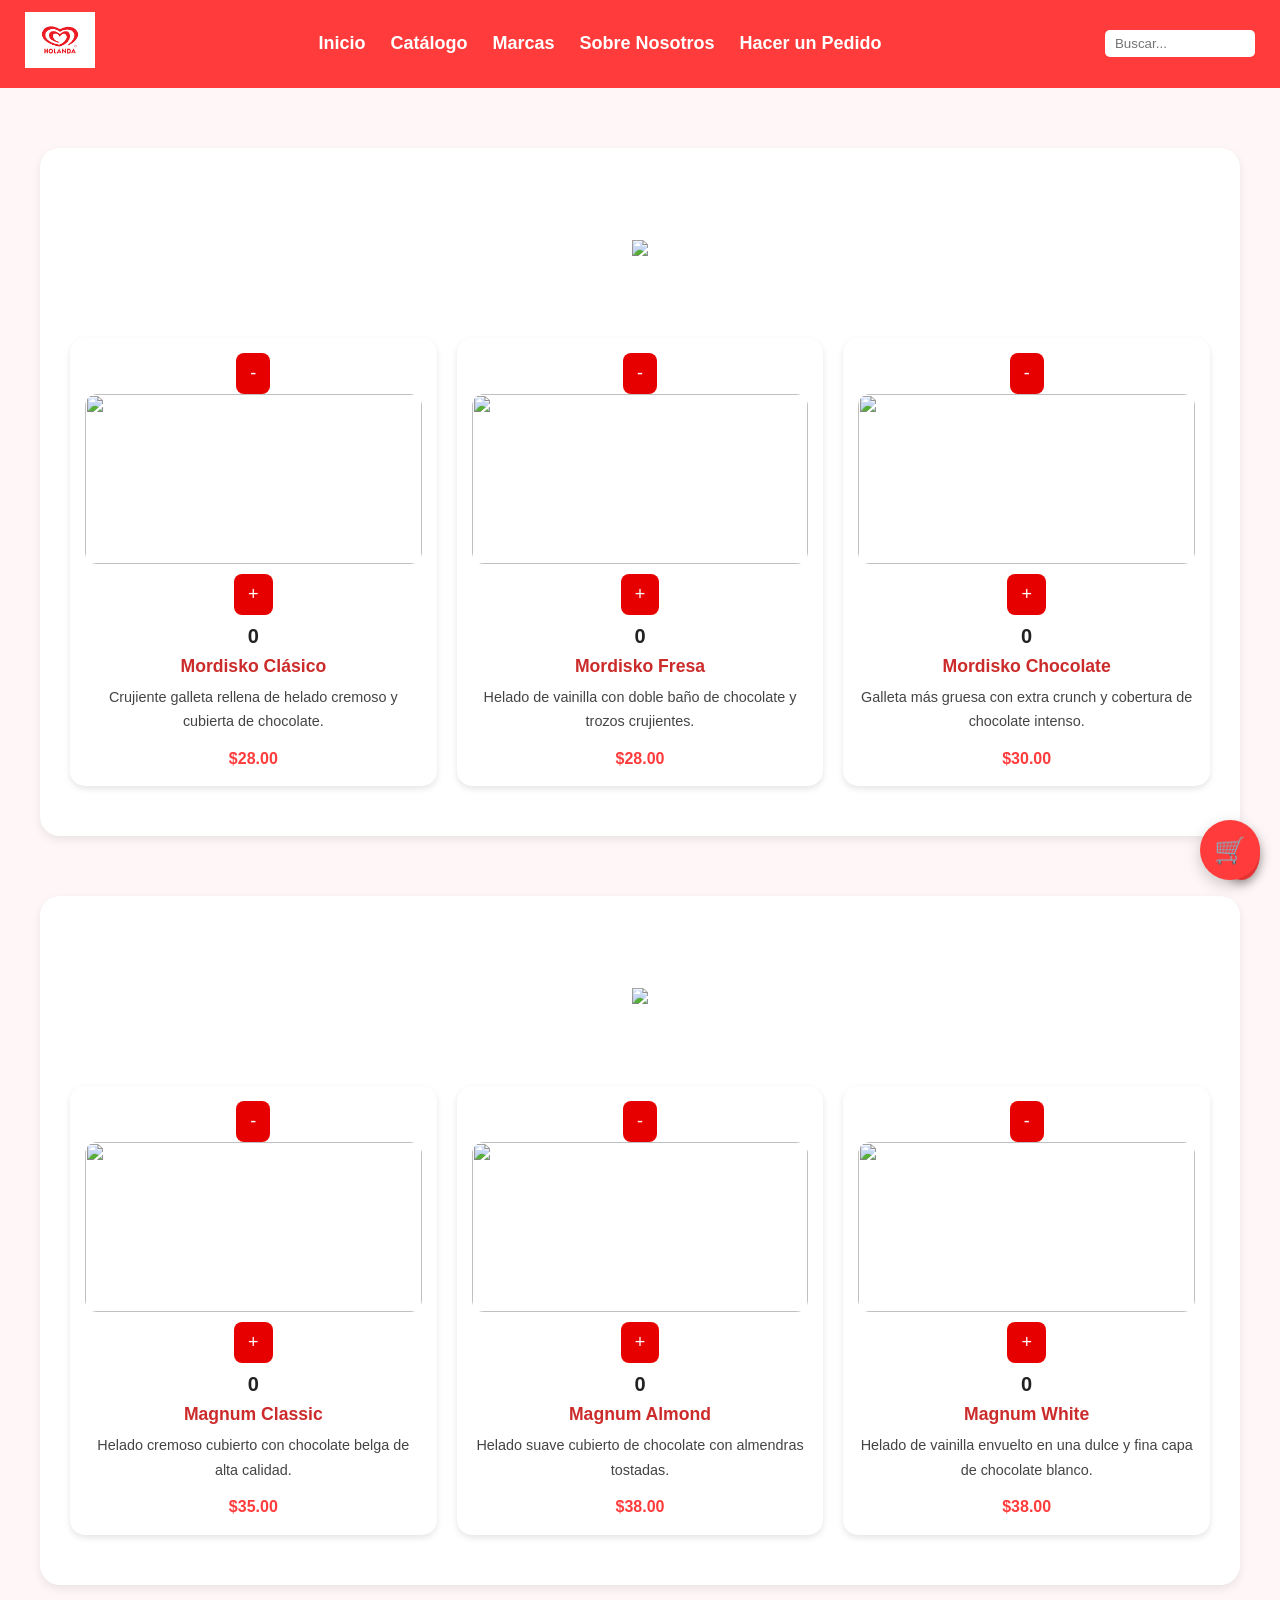
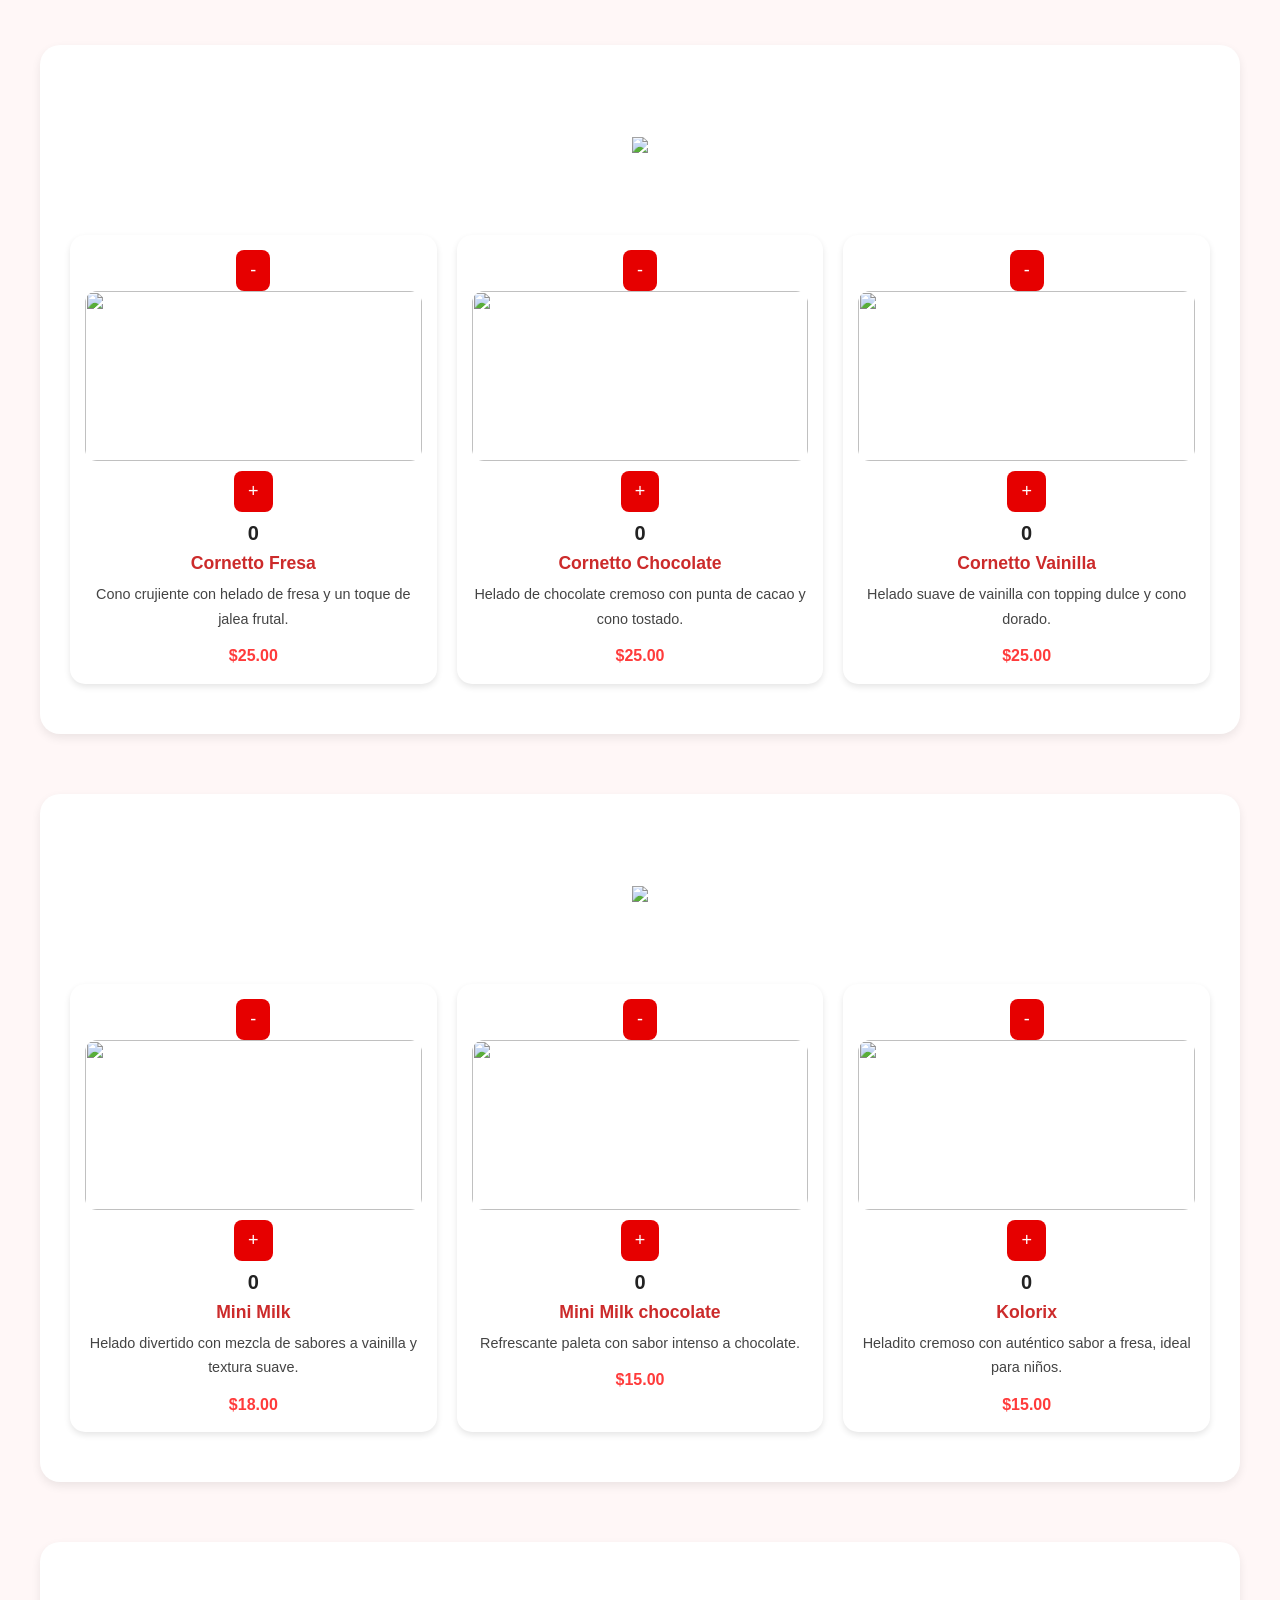
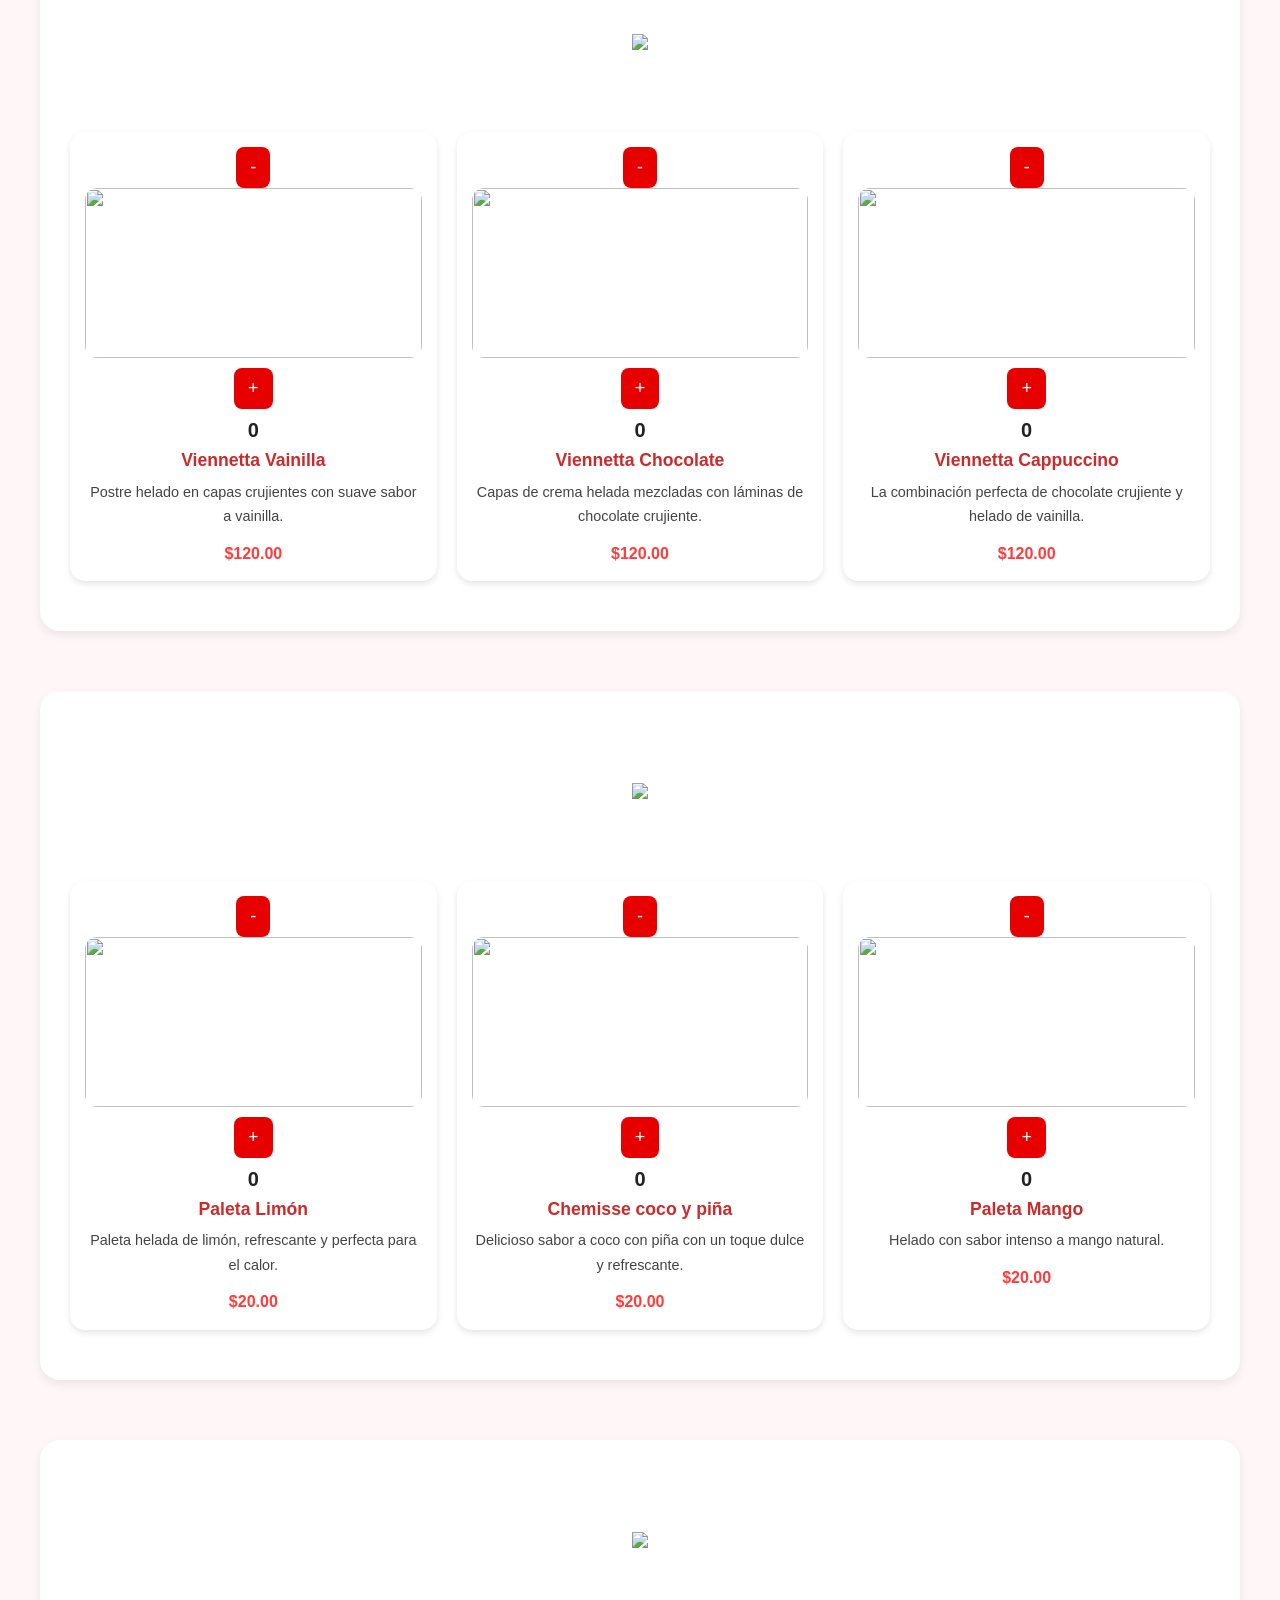
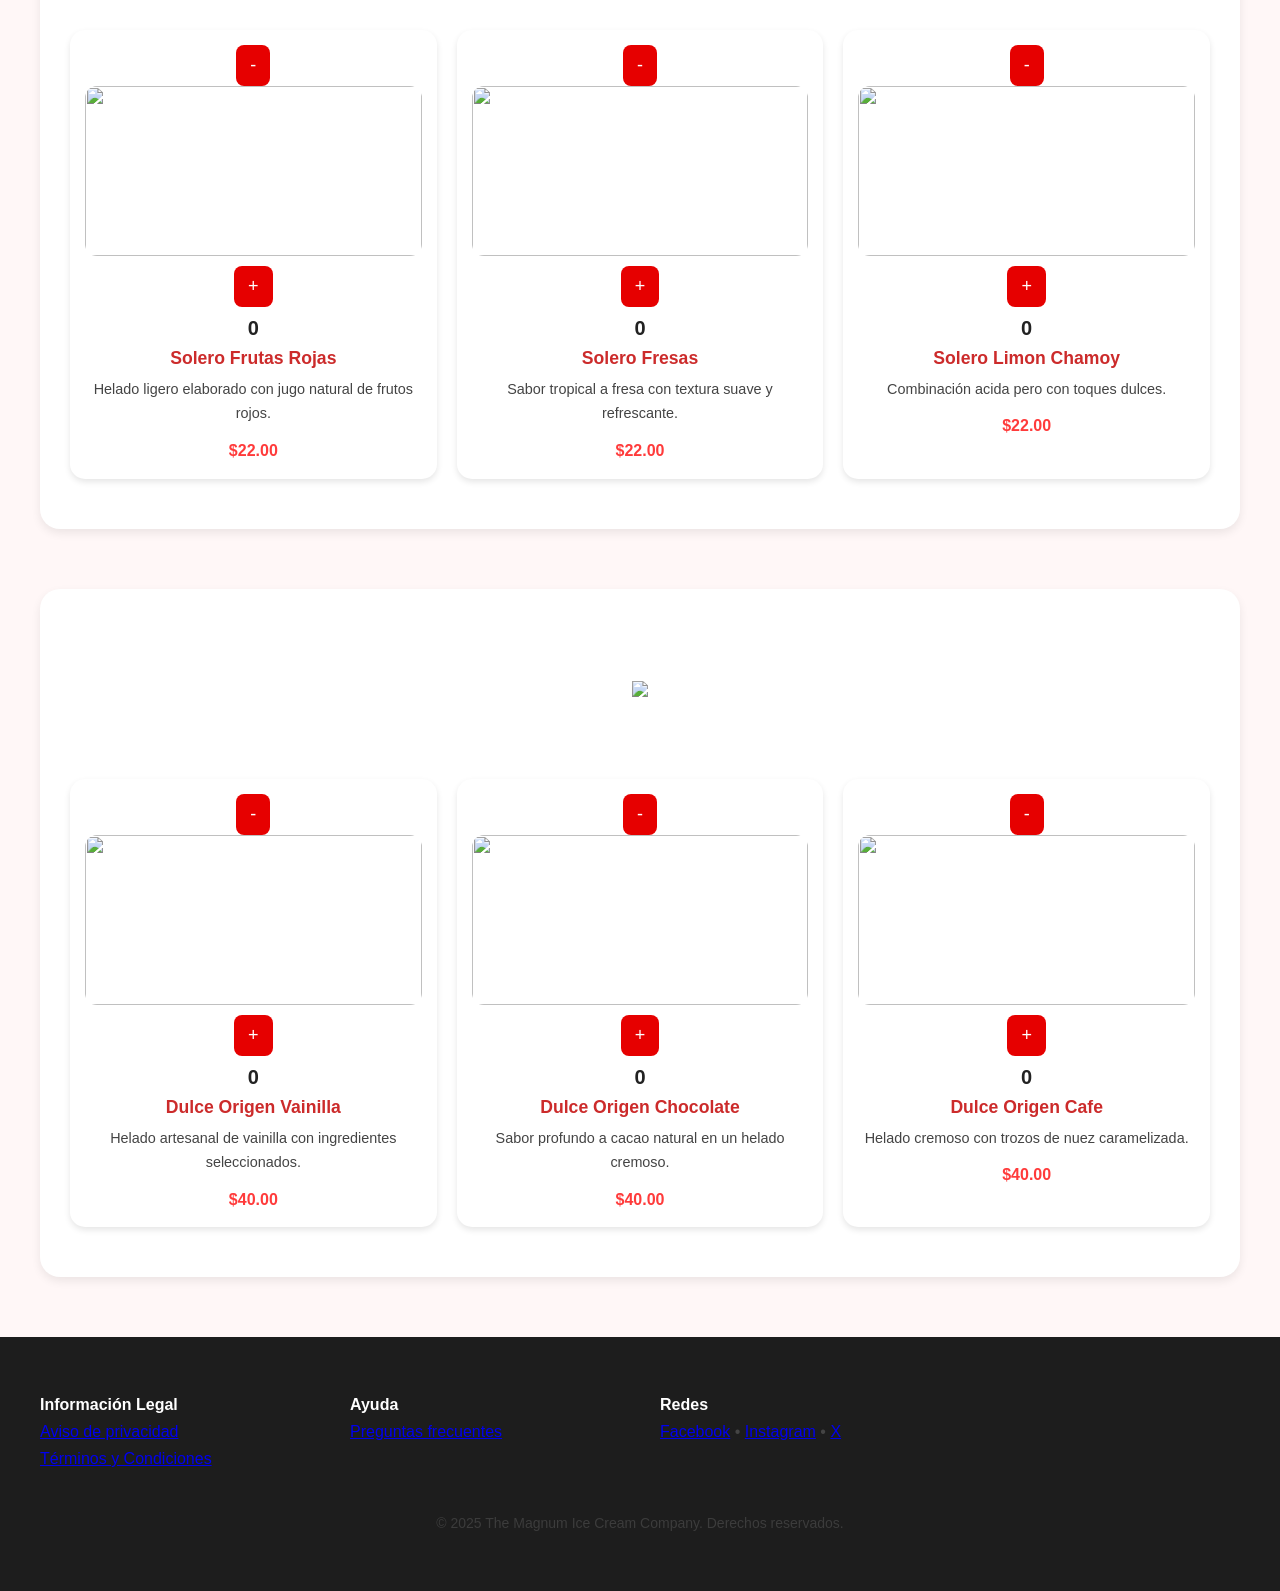
==== carrito.html @ 6a361615 "Add files via upload" ====
<!DOCTYPE html>
<html lang="es">
<head>
    <meta charset="UTF-8">
    <meta name="viewport" content="width=device-width, initial-scale=1.0">
    <title>Tienda Holanda</title>
    <link rel="stylesheet" href="carrito.css">

</head>
<body>

<!-- Botón para subir -->
<a href="#top" class="btn-arriba">↑</a>

<!-- HEADER -->
<header id="top">
    <div class="header-left">
        <a href="index.html"><img src="logo.jpg" alt="Logo" class="logo-img"></a>
    </div>

    <div class="hamburger" id="hamburger">☰</div>

    <nav class="menu-centro" id="menu-centro">
        <ul>
            <li><a href="index.html">Inicio</a></li>
            <li class="submenu-container">
                <a href="catalogo.html">Catálogo</a>
                <ul class="submenu-items">
                    <li><a href="#mordizko">Mordizko</a></li>
                    <li><a href="#magnum">Magnum</a></li>
                    <li><a href="#cornetto">Cornetto</a></li>
                    <li><a href="#kids">Kids</a></li>
                    <li><a href="#viennetta">Viennetta</a></li>
                    <li><a href="#clasicos">Clásicos</a></li>
                    <li><a href="#solero">Solero</a></li>
                    <li><a href="#origen">Dulce Origen</a></li>
                </ul>
            </li>
            <li><a href="index.html#marcas-section">Marcas</a></li>
            <li><a class="active" href="sobre-nosotros.html">Sobre Nosotros</a></li>
            <li><a class="active" href="carrito.html">Hacer un Pedido</a></li>
        </ul>
    </nav>

    <div class="header-right">
        <input type="text" class="buscador" placeholder="Buscar...">
    </div>


</header>


<!-- ======================================================== -->
<!-- ===================== MORDISKO ========================== -->
<!-- ======================================================== -->

<section id="mordizko" class="marca-section">
    <div class="marca-header">
        <img src="https://enece.mx/assets/img2/clients/mordisko.png" width="60">
    </div>

    <div class="productos-grid-marca">

        <!-- PRODUCTO -->
        <div class="producto-card">
            <div class="img-container">
                <button class="btn-menos" onclick="restar('m1')">-</button>
                <img src="https://encrypted-tbn0.gstatic.com/images?q=tbn:ANd9GcTlMuiEWHx2JLe12KIaAA5ViKRtlOjKY3eZHA&s">
                <button class="btn-mas" onclick="sumar('m1')">+</button>
            </div>
            <span id="m1" class="cantidad">0</span>

            <h3>Mordisko Clásico</h3>
            <p>Crujiente galleta rellena de helado cremoso y cubierta de chocolate.</p>
            <span class="precio">$28.00</span>
        </div>

        <div class="producto-card">
            <div class="img-container">
                <button class="btn-menos" onclick="restar('m2')">-</button>
                <img src="https://i5-mx.walmartimages.com/gr/images/product-images/img_large/00750630641586L.jpg?odnHeight=612&odnWidth=612&odnBg=FFFFFF">
                <button class="btn-mas" onclick="sumar('m2')">+</button>
            </div>
            <span id="m2" class="cantidad">0</span>

            <h3>Mordisko Fresa</h3>
            <p>Helado de vainilla con doble baño de chocolate y trozos crujientes.</p>
            <span class="precio">$28.00</span>
        </div>

        <div class="producto-card">
            <div class="img-container">
                <button class="btn-menos" onclick="restar('m3')">-</button>
                <img src="https://i5-mx.walmartimages.com/gr/images/product-images/img_large/00750630641595L.jpg">
                <button class="btn-mas" onclick="sumar('m3')">+</button>
            </div>
            <span id="m3" class="cantidad">0</span>

            <h3>Mordisko Chocolate</h3>
            <p>Galleta más gruesa con extra crunch y cobertura de chocolate intenso.</p>
            <span class="precio">$30.00</span>
        </div>

    </div>
</section>


<!-- ======================================================== -->
<!-- ======================= MAGNUM ========================== -->
<!-- ======================================================== -->

<section id="magnum" class="marca-section">
    <div class="marca-header">
        <img src="https://assets.unileversolutions.com/v1/104493552.png" width="60">
    </div>

    <div class="productos-grid-marca">

        <div class="producto-card">
            <div class="img-container">
                <button class="btn-menos" onclick="restar('mg1')">-</button>
                <img src="https://i5.walmartimages.com.mx/gr/images/product-images/img_large/00750630641579L.jpg">
                <button class="btn-mas" onclick="sumar('mg1')">+</button>
            </div>
            <span id="mg1" class="cantidad">0</span>

            <h3>Magnum Classic</h3>
            <p>Helado cremoso cubierto con chocolate belga de alta calidad.</p>
            <span class="precio">$35.00</span>
        </div>

        <div class="producto-card">
            <div class="img-container">
                <button class="btn-menos" onclick="restar('mg2')">-</button>
                <img src="https://encrypted-tbn0.gstatic.com/images?q=tbn:ANd9GcTso46En94XG4DO3LW6NK_gyDC04Jy8tABuSg&s">
                <button class="btn-mas" onclick="sumar('mg2')">+</button>
            </div>
            <span id="mg2" class="cantidad">0</span>

            <h3>Magnum Almond</h3>
            <p>Helado suave cubierto de chocolate con almendras tostadas.</p>
            <span class="precio">$38.00</span>
        </div>

        <div class="producto-card">
            <div class="img-container">
                <button class="btn-menos" onclick="restar('mg3')">-</button>
                <img src="https://assets.unileversolutions.com/v1/101234908.png">
                <button class="btn-mas" onclick="sumar('mg3')">+</button>
            </div>
            <span id="mg3" class="cantidad">0</span>

            <h3>Magnum White</h3>
            <p>Helado de vainilla envuelto en una dulce y fina capa de chocolate blanco.</p>
            <span class="precio">$38.00</span>
        </div>

    </div>
</section>


<!-- ======================================================== -->
<!-- ===================== CORNETTO ========================== -->
<!-- ======================================================== -->

<section id="cornetto" class="marca-section">
    <div class="marca-header">
        <img src="https://www.brandemia.org/wp-content/uploads/2013/04/logo_cornetto_nuevo.jpg" width="60">
    </div>
    <div class="productos-grid-marca">


        <div class="producto-card">
            <div class="img-container">
                <button class="btn-menos" onclick="restar('c1')">-</button>
                <img src="https://i5-mx.walmartimages.com/gr/images/product-images/img_large/00750630640027L.jpg?odnHeight=612&odnWidth=612&odnBg=FFFFFF">
                <button class="btn-mas" onclick="sumar('c1')">+</button>
            </div>
            <span id="c1" class="cantidad">0</span>

            <h3>Cornetto Fresa</h3>
            <p>Cono crujiente con helado de fresa y un toque de jalea frutal.</p>
            <span class="precio">$25.00</span>
        </div>

        <div class="producto-card">
            <div class="img-container">
                <button class="btn-menos" onclick="restar('c2')">-</button>
                <img src="https://i5.walmartimages.com.mx/gr/images/product-images/img_large/00750630641641L1.jpg?odnHeight=612&odnWidth=612&odnBg=FFFFFF">
                <button class="btn-mas" onclick="sumar('c2')">+</button>
            </div>
            <span id="c2" class="cantidad">0</span>

            <h3>Cornetto Chocolate</h3>
            <p>Helado de chocolate cremoso con punta de cacao y cono tostado.</p>
            <span class="precio">$25.00</span>
        </div>

        <div class="producto-card">
            <div class="img-container">
                <button class="btn-menos" onclick="restar('c3')">-</button>
                <img src="https://mage.teloencargo.com.mx/media/catalog/product/cache/f43110fb6790afcc0a5cd8ebcf4b3ab4/6/4/64860229_-_cornetto_cono_vainilla.png">
                <button class="btn-mas" onclick="sumar('c3')">+</button>
            </div>
            <span id="c3" class="cantidad">0</span>

            <h3>Cornetto Vainilla</h3>
            <p>Helado suave de vainilla con topping dulce y cono dorado.</p>
            <span class="precio">$25.00</span>
        </div>

    </div>
</section>


<!-- ======================================================== -->
<!-- ======================== KIDS =========================== -->
<!-- ======================================================== -->

<section id="kids" class="marca-section">
    <div class="marca-header">
        <img src="file:///C:/Users/alvar/Desktop/trabajo%20de%20titulacion%20CECYTEM%20-%20copia/kidz.jpg" width="60">
    </div>

    <div class="productos-grid-marca">

        <div class="producto-card">
            <div class="img-container">
                <button class="btn-menos" onclick="restar('k1')">-</button>
                <img src="https://i5.walmartimages.com.mx/gr/images/product-images/img_large/00750630641820L.jpg">
                <button class="btn-mas" onclick="sumar('k1')">+</button>
            </div>
            <span id="k1" class="cantidad">0</span>

            <h3>Mini Milk</h3>
            <p>Helado divertido con mezcla de sabores a vainilla y textura suave.</p>
            <span class="precio">$18.00</span>
        </div>

        <div class="producto-card">
            <div class="img-container">
                <button class="btn-menos" onclick="restar('k2')">-</button>
                <img src="https://mage.teloencargo.com.mx/media/catalog/product/cache/28b16280b75ae743906a5d38e511cd49/h/e/hero_mini_milk_chocolate_new.png">
                <button class="btn-mas" onclick="sumar('k2')">+</button>
            </div>
            <span id="k2" class="cantidad">0</span>

            <h3>Mini Milk chocolate</h3>
            <p>Refrescante paleta con sabor intenso a chocolate.</p>
            <span class="precio">$15.00</span>
        </div>

        <div class="producto-card">
            <div class="img-container">
                <button class="btn-menos" onclick="restar('k3')">-</button>
                <img src="https://images.rappi.com.mx/products/977336139-1585583828748.png">
                <button class="btn-mas" onclick="sumar('k3')">+</button>
            </div>
            <span id="k3" class="cantidad">0</span>

            <h3>Kolorix</h3>
            <p>Heladito cremoso con auténtico sabor a fresa, ideal para niños.</p>
            <span class="precio">$15.00</span>
        </div>

    </div>
</section>


<!-- ======================================================== -->
<!-- ===================== VIENNETTA ========================= -->
<!-- ======================================================== -->

<section id="vienneta" class="marca-section">
    <div class="marca-header">
        <img src="https://mage.teloencargo.com.mx/media/amasty/shopby/option_images/LOGO_VIENNETTA.png" width="60">
    </div>

    <div class="productos-grid-marca">

        <div class="producto-card">
            <div class="img-container">
                <button class="btn-menos" onclick="restar('v1')">-</button>
                <img src="https://hebmx.vtexassets.com/arquivos/ids/837892-800-800?v=638498538846400000&width=800&height=800&aspect=true">
                <button class="btn-mas" onclick="sumar('v1')">+</button>
            </div>
            <span id="v1" class="cantidad">0</span>

            <h3>Viennetta Vainilla</h3>
            <p>Postre helado en capas crujientes con suave sabor a vainilla.</p>
            <span class="precio">$120.00</span>
        </div>

        <div class="producto-card">
            <div class="img-container">
                <button class="btn-menos" onclick="restar('v2')">-</button>
                <img src="https://chedrauimx.vtexassets.com/arquivos/ids/57570676/8711327625730_00.jpg?v=638978025854570000">
                <button class="btn-mas" onclick="sumar('v2')">+</button>
            </div>
            <span id="v2" class="cantidad">0</span>

            <h3>Viennetta Chocolate</h3>
            <p>Capas de crema helada mezcladas con láminas de chocolate crujiente.</p>
            <span class="precio">$120.00</span>
        </div>

        <div class="producto-card">
            <div class="img-container">
                <button class="btn-menos" onclick="restar('v3')">-</button>
                <img src="https://images.ctfassets.net/uu4q7lk7kqth/1BCl5kNF6vYYAuiXkuRWop/e3daf8de0700c2e63bcda2e9fecdcb08/SKU_82013_1.jpg">
                <button class="btn-mas" onclick="sumar('v3')">+</button>
            </div>
            <span id="v3" class="cantidad">0</span>

            <h3>Viennetta Cappuccino</h3>
            <p>La combinación perfecta de chocolate crujiente y helado de vainilla.</p>
            <span class="precio">$120.00</span>
        </div>

    </div>
</section>


<!-- ======================================================== -->
<!-- ====================== CLÁSICOS ========================= -->
<!-- ======================================================== -->

<section id="clasicos" class="marca-section">
    <div class="marca-header">
        <img src="file:///C:/Users/alvar/Desktop/trabajo%20de%20titulacion%20CECYTEM%20-%20copia/clasicss.jpg" width="60">
    </div>

    <div class="productos-grid-marca">

        <div class="producto-card">
            <div class="img-container">
                <button class="btn-menos" onclick="restar('cl1')">-</button>
                <img src="https://i5.walmartimages.com.mx/gr/images/product-images/img_large/00750113093551L.jpg?odnHeight=612&odnWidth=612&odnBg=FFFFFF">
                <button class="btn-mas" onclick="sumar('cl1')">+</button>
            </div>
            <span id="cl1" class="cantidad">0</span>

            <h3>Paleta Limón</h3>
            <p>Paleta helada de limón, refrescante y perfecta para el calor.</p>
            <span class="precio">$20.00</span>
        </div>

        <div class="producto-card">
            <div class="img-container">
                <button class="btn-menos" onclick="restar('cl2')">-</button>
                <img src="https://i5.walmartimages.com.mx/gr/images/product-images/img_large/00750113090041L.jpg">
                <button class="btn-mas" onclick="sumar('cl2')">+</button>
            </div>
            <span id="cl2" class="cantidad">0</span>

            <h3>Chemisse coco y piña</h3>
            <p>Delicioso sabor a coco con piña con un toque dulce y refrescante.</p>
            <span class="precio">$20.00</span>
        </div>

        <div class="producto-card">
            <div class="img-container">
                <button class="btn-menos" onclick="restar('cl3')">-</button>
                <img src="https://i5-mx.walmartimages.com/gr/images/product-images/img_large/00750630641494L.jpg?odnHeight=612&odnWidth=612&odnBg=FFFFFF">
                <button class="btn-mas" onclick="sumar('cl3')">+</button>
            </div>
            <span id="cl3" class="cantidad">0</span>

            <h3>Paleta Mango</h3>
            <p>Helado con sabor intenso a mango natural.</p>
            <span class="precio">$20.00</span>
        </div>

    </div>
</section>


<!-- ======================================================== -->
<!-- ======================== SOLERO ========================= -->
<!-- ======================================================== -->

<section id="solero" class="marca-section">
    <div class="marca-header">
        <img src="file:///C:/Users/alvar/Desktop/trabajo%20de%20titulacion%20CECYTEM%20-%20copia/soleross.jpg" width="60">
    </div>

    <div class="productos-grid-marca">

        <div class="producto-card">
            <div class="img-container">
                <button class="btn-menos" onclick="restar('s1')">-</button>
                <img src="https://i5-mx.walmartimages.com/gr/images/product-images/img_large/00750630641305L.jpg">
                <button class="btn-mas" onclick="sumar('s1')">+</button>
            </div>
            <span id="s1" class="cantidad">0</span>

            <h3>Solero Frutas Rojas</h3>
            <p>Helado ligero elaborado con jugo natural de frutos rojos.</p>
            <span class="precio">$22.00</span>
        </div>

        <div class="producto-card">
            <div class="img-container">
                <button class="btn-menos" onclick="restar('s2')">-</button>
                <img src="https://www.fpsf.mx/cdn/shop/products/201906171608_Kk93_s_1024x1024.jpg?v=1588264505">
                <button class="btn-mas" onclick="sumar('s2')">+</button>
            </div>
            <span id="s2" class="cantidad">0</span>

            <h3>Solero Fresas</h3>
            <p>Sabor tropical a fresa con textura suave y refrescante.</p>
            <span class="precio">$22.00</span>
        </div>

        <div class="producto-card">
            <div class="img-container">
                <button class="btn-menos" onclick="restar('s3')">-</button>
                <img src="https://i5-mx.walmartimages.com/gr/images/product-images/img_large/00750630621818L4.jpg?odnHeight=612&odnWidth=612&odnBg=FFFFFF">
                <button class="btn-mas" onclick="sumar('s3')">+</button>
            </div>
            <span id="s3" class="cantidad">0</span>

            <h3>Solero Limon Chamoy</h3>
            <p>Combinación acida pero con toques dulces.</p>
            <span class="precio">$22.00</span>
        </div>

    </div>
</section>


<!-- ======================================================== -->
<!-- ====================== DULCE ORIGEN ===================== -->
<!-- ======================================================== -->

<section id="origen" class="marca-section">
    <div class="marca-header">
        <img src="file:///C:/Users/alvar/Desktop/trabajo%20de%20titulacion%20CECYTEM%20-%20copia/origen.jpg" width="60">
    </div>

    <div class="productos-grid-marca">

        <div class="producto-card">
            <div class="img-container">
                <button class="btn-menos" onclick="restar('o1')">-</button>
                <img src="https://i5-mx.walmartimages.com/gr/images/product-images/img_large/00750630641681L.jpg?odnHeight=612&odnWidth=612&odnBg=FFFFFF">
                <button class="btn-mas" onclick="sumar('o1')">+</button>
            </div>
            <span id="o1" class="cantidad">0</span>

            <h3>Dulce Origen Vainilla</h3>
            <p>Helado artesanal de vainilla con ingredientes seleccionados.</p>
            <span class="precio">$40.00</span>
        </div>

        <div class="producto-card">
            <div class="img-container">
                <button class="btn-menos" onclick="restar('o2')">-</button>
                <img src="https://i5.walmartimages.com.mx/gr/images/product-images/img_large/00750630641672L.jpg">
                <button class="btn-mas" onclick="sumar('o2')">+</button>
            </div>
            <span id="o2" class="cantidad">0</span>

            <h3>Dulce Origen Chocolate</h3>
            <p>Sabor profundo a cacao natural en un helado cremoso.</p>
            <span class="precio">$40.00</span>
        </div>

        <div class="producto-card">
            <div class="img-container">
                <button class="btn-menos" onclick="restar('o3')">-</button>
                <img src="https://i5.walmartimages.com.mx/gr/images/product-images/img_large/00750630641674L.jpg">
                <button class="btn-mas" onclick="sumar('o3')">+</button>
            </div>
            <span id="o3" class="cantidad">0</span>

            <h3>Dulce Origen Cafe</h3>
            <p>Helado cremoso con trozos de nuez caramelizada.</p>
            <span class="precio">$40.00</span>
        </div>

    </div>
</section>

<!-- ========== CARRITO FLOTANTE ========== -->
<div id="carrito-flotante">

    <!-- Botón para abrir -->
    <button id="btn-open-carrito">🛒</button>

    <!-- Ventana del carrito -->
    <div id="carrito-ventana">
        <h3>Carrito de Compras</h3>

        <div id="lista-carrito">
            <!-- Aquí tus productos se irán agregando -->
        </div>

        <div class="total-carrito">
            Total: <span id="carrito-total">$0.00</span>
        </div>

        <button id="btn-cerrar-carrito" class="cerrar">Cerrar</button>
<button class="checkout">Comprar</button>



    </div>


</div>
<!-- Modal de compra -->
<div class="purchase-modal">
  <div class="modal-content">
    <h2>Pedido directo a tu casa</h2>
    <p>Muchas gracias por preferir nuestos productos, que lo disfrutes!</p>


    <button class="close-modal">Cerrar</button>

  </div>
</div>


<!-- FOOTER -->
<footer>
    <div class="footer-grid">
        <div>
            <h4>Información Legal</h4>
            <p><a href="#" class="footer-link">Aviso de privacidad</a></p>
            <p><a href="#" class="footer-link">Términos y Condiciones</a></p>
        </div>

        <div>
            <h4>Ayuda</h4>
            <p><a href="#" class="footer-link">Preguntas frecuentes</a></p>
        </div>

        <div>
            <h4>Redes</h4>
            <p>
                <a href="#" class="footer-link">Facebook</a> •
                <a href="#" class="footer-link">Instagram</a> •
                <a href="#" class="footer-link">X</a>
            </p>
        </div>
    </div>

    <p class="footer-copy">© 2025 The Magnum Ice Cream Company. Derechos reservados.</p>
</footer>

<!-- SCRIPT -->
<script>

function agregarCarrito(id) {
    let datos = new FormData();
    datos.append("id", id);

    fetch("agregar_carrito.php", {
        method: "POST",
        body: datos
    })
    .then(r => r.text())
    .then(d => {
        console.log("Producto agregado");
    });
}

    function sumar(id) {
        let elem = document.getElementById(id);
        elem.textContent = parseInt(elem.textContent) + 1;
    }

    function restar(id) {
        let elem = document.getElementById(id);
        let cant = parseInt(elem.textContent);
        if (cant > 0) elem.textContent = cant - 1;
    }

    const hamburger = document.getElementById("hamburger");
    const menu = document.getElementById("menu-centro");

    hamburger.addEventListener("click", () => {
        menu.classList.toggle("menu-activo");
    });

const btnAbrir = document.getElementById("btn-open-carrito");
const btnCerrar = document.getElementById("btn-cerrar-carrito");
const ventana = document.getElementById("carrito-ventana");

btnAbrir.onclick = () => {
    ventana.style.display = "block";
};

btnCerrar.onclick = () => {
    ventana.style.display = "none";
};

let carrito = {};

function sumar(id) {
    let elem = document.getElementById(id);
    elem.textContent = parseInt(elem.textContent) + 1;
    actualizarCarrito(id);
}

function restar(id) {
    let elem = document.getElementById(id);
    let cant = parseInt(elem.textContent);

    if (cant > 0) {
        elem.textContent = cant - 1;
        actualizarCarrito(id);
    }
}

function actualizarCarrito(id) {

    let card = document.getElementById(id).closest(".producto-card");

    let nombre = card.querySelector("h3").textContent;
    let precio = parseFloat(card.querySelector(".precio").textContent.replace("$", ""));
    let cantidad = parseInt(document.getElementById(id).textContent);

    if (cantidad > 0) {
        carrito[id] = { nombre, precio, cantidad };
    } else {
        delete carrito[id];
    }

    renderCarrito();
}

function renderCarrito() {

    let cont = document.getElementById("lista-carrito");
    cont.innerHTML = "";

    let total = 0;

    Object.keys(carrito).forEach(id => {

        let item = carrito[id];
        let subtotal = item.precio * item.cantidad;
        total += subtotal;

        cont.innerHTML += `
            <div class="item-carrito">
                <span>${item.nombre}</span>
                <span>${item.cantidad} x $${item.precio.toFixed(2)}</span>
                <span>$${subtotal.toFixed(2)}</span>
            </div>
        `;
    });

    document.getElementById("carrito-total").textContent =
        "$" + total.toFixed(2);
}

 const checkoutBtn = document.querySelector(".checkout");
  const modal = document.querySelector(".purchase-modal");
  const closeModal = document.querySelector(".close-modal");
  const continueBtn = document.querySelector(".continue-btn");

  checkoutBtn.addEventListener("click", () => {
    modal.style.display = "flex";
  });

  closeModal.addEventListener("click", () => {
    modal.style.display = "none";
  });


  // cerrar con clic fuera del modal
  modal.addEventListener("click", (e) => {
    if (e.target === modal) {
      modal.style.display = "none";
    }
  });



</script>

</body>
</html>
---- carrito.css ----
/* ========= RESETEO GENERAL ========= */
* {
  margin: 0;
  padding: 0;
  box-sizing: border-box;
  font-family: Poppins, Arial, sans-serif;
}

body {
  background: #fff7f7;
  color: #222;
  scroll-behavior: smooth;
  line-height: 1.6;
}

/* ========= BOTÓN PARA SUBIR ========= */
.btn-arriba {
  position: fixed;
  bottom: 20px;
  right: 20px;
  background: #ff3b3b;
  color: white;
  padding: 12px 14px;
  border-radius: 50%;
  font-size: 18px;
  text-decoration: none;
  box-shadow: 0 4px 8px rgba(0,0,0,0.3);
  z-index: 999;
  transition: 0.2s;
}

.btn-arriba:hover {
  background: #e62f2f;
  transform: scale(1.1);
}


/* ========================================================= */
/* ================= SECCIONES DE PRODUCTOS POR MARCA ===== */
/* ========================================================= */

.marca-section {
  padding: 60px 20px;
  max-width: 1200px;
  margin: auto;
}

.marca-titulo {
  width: 100%;
  height: 120px; /* espacio para tu imagen */
  margin-bottom: 25px;
  border-radius: 12px;
  background: #ffe5e5;
  display: flex;
  align-items: center;
  justify-content: center;
  font-size: 22px;
  color: #cc2b2b;
  font-weight: bold;
}

.productos-grid-marca {
  display: grid;
  grid-template-columns: repeat(3, 1fr);
  gap: 25px;
  margin-top: 20px;
}

.producto-card {
  background: white;
  border-radius: 16px;
  padding: 18px;
  text-align: center;
  box-shadow: 0 10px 25px rgba(0,0,0,0.08);
  transition: 0.2s;
}

.producto-card:hover {
  transform: translateY(-5px);
  box-shadow: 0 14px 30px rgba(0,0,0,0.15);
}

.producto-card img {
  width: 100%;
  height: 170px;
  object-fit: contain;
  margin-bottom: 12px;
  border-radius: 12px;
}

.producto-card h3 {
  font-size: 20px;
  color: #cc2b2b;
  margin-bottom: 8px;
}


.producto-card p {
  font-size: 15px;
  margin-bottom: 12px;
}

.producto-card .precio {
  font-size: 18px;
  font-weight: bold;
  color: #ff3b3b;
}

/* Responsive productos */
@media (max-width: 900px) {
  .productos-grid-marca {
    grid-template-columns: repeat(2,1fr);
  }
}
@media (max-width: 600px) {
  .productos-grid-marca {
    grid-template-columns: 1fr;
  }
}

/* ========================================================= */
/* ======================= HEADER ========================== */
/* ========================================================= */
header {
  background: #ff3b3b;
  display: flex;
  align-items: center;
  justify-content: space-between;
  padding: 12px 25px;
  position: sticky;
  top: 0;
  z-index: 999;
}

.logo-img {
  width: 70px;
  height: auto;
}

.menu-centro ul {
  display: flex;
  gap: 25px;
  list-style: none;
}

.menu-centro ul li a {
  text-decoration: none;
  color: white;
  font-size: 18px;
  font-weight: bold;
  transition: color 0.2s;
}

.menu-centro ul li a:hover {
  color: #ffeaea;
  text-decoration: underline;
}

.buscador {
  padding: 6px 10px;
  border-radius: 5px;
  border: none;
  width: 150px;
}


/* -------- SUBMENÚ -------- */
.submenu-container {
  position: relative;
}

.submenu-items {
  position: absolute;
  top: 100%;
  left: 0;
  background: #ff3b3b;
  padding: 10px 0;
  display: flex;
  flex-direction: column;
  width: 180px;
  border-radius: 5px;
  z-index: 999;
  opacity: 0;
  pointer-events: none;
  transform: translateY(10px);
  transition: opacity 0.25s ease, transform 0.25s ease;
}

.submenu-items li { opacity: 1; }

.submenu-items li a {
  padding: 10px;
  display: block;
  color: white;
  transition: background 0.2s;
}

.submenu-items li a:hover {
  background: rgba(255,255,255,0.1);
}

.submenu-container:hover .submenu-items {
  opacity: 1;
  pointer-events: auto;
  transform: translateY(0);
}


/* -------- MENÚ HAMBURGUESA -------- */
.hamburger {
  display: none;
  flex-direction: column;
  cursor: pointer;
  gap: 5px;
  width: 28px;
}

.hamburger span {
  height: 3px;
  background: white;
  border-radius: 2px;
  transition: all 0.3s;
}


/* ========================================================= */
/* ================= HERO SOBRE NOSOTROS =================== */
/* ========================================================= */
.hero {
  background: linear-gradient(180deg, rgba(255,59,59,0.05), #fff);
  padding: 60px 18px;
  transition: all 0.3s;
}

        .btn-menos, .btn-mas {
            background: #e60000;
            border: none;
            padding: 10px 14px;
            color: white;
            font-size: 18px;
            border-radius: 8px;
            cursor: pointer;
            transition: 0.2s;
        }

        .btn-menos:hover, .btn-mas:hover {
            background: #b30000;
        }

        .cantidad {
            display: block;
            text-align: center;
            margin-top: 5px;
            font-size: 20px;
            font-weight: bold;
        }
.hero-inner {
  max-width: 1100px;
  margin: auto;
  display: flex;
  align-items: center;
  gap: 40px;
  flex-wrap: wrap;
}

.hero-text h1 {
  color: #cc2b2b;
  font-size: 38px;
  margin-bottom: 12px;
  animation: fadeInUp 0.8s ease forwards;
}

.hero-text p {
  max-width: 520px;
  margin-bottom: 20px;
  opacity: 0;
  animation: fadeInUp 0.8s ease 0.2s forwards;
}

.btn-primario {
  display: inline-block;
  padding: 12px 20px;
  background: #ff3b3b;
  color: white;
  border-radius: 12px;
  font-weight: bold;
  text-decoration: none;
  transition: transform 0.2s, background 0.3s;
}

.btn-primario:hover {
  transform: translateY(-3px);
  background: #cc2b2b;
}

.hero-image img {
  width: 340px;
  border-radius: 16px;
  box-shadow: 0 14px 36px rgba(0,0,0,0.12);
  opacity: 0;
  transform: translateY(20px);
  animation: fadeInUp 0.8s ease 0.4s forwards;
}

@keyframes fadeInUp {
  to {
    opacity: 1;
    transform: translateY(0);
  }
}


/* ========================================================= */
/* ===================== SECCIONES ========================= */
/* ========================================================= */
.section { padding: 50px 18px; }
.container {
  max-width: 1100px;
  margin: auto;
  text-align: center;
}

h2 {
  color: #cc2b2b;
  font-size: 30px;
  margin-bottom: 16px;
  position: relative;
}

h2::after {
  content: '';
  display: block;
  width: 50px;
  height: 3px;
  background: #ff3b3b;
  margin: 8px auto 0;
  border-radius: 2px;
}

p {
  font-size: 16px;
  color: #444;
  line-height: 1.7;
}

/* -------- MISIÓN / VISIÓN -------- */
.grid-2 {
  display: grid;
  grid-template-columns: repeat(2,1fr);
  gap: 24px;
}

.card {
  background: white;
  padding: 24px;
  border-radius: 16px;
  box-shadow: 0 10px 22px rgba(0,0,0,0.08);
  transition: transform 0.2s, box-shadow 0.2s;
}

.card:hover {
  transform: translateY(-5px);
  box-shadow: 0 14px 28px rgba(0,0,0,0.12);
}

.card h3 {
  color: #cc2b2b;
  margin-bottom: 10px;
}

/* === NUEVO: Imagen ancha arriba === */
.img-top {
  width: 100%;
  height: 120px;
  object-fit: cover;
  border-radius: 12px;
  margin-bottom: 14px;
}

/* === NUEVO: Contenedor de 3 imágenes === */
.producto-imgs {
  display: grid;
  grid-template-columns: 1fr 1.4fr 1fr;
  align-items: center;
  gap: 10px;
  margin-bottom: 15px;
}

/* === NUEVO: Imagen izquierda === */
.img-left {
  width: 100%;
  height: 120px;
  object-fit: contain;
  border-radius: 10px;
}

/* === NUEVO: Imagen central === */
.img-producto-central {
  width: 100%;
  height: 150px;
  object-fit: contain;
  border-radius: 12px;
}

/* === NUEVO: Imagen derecha === */
.img-right {
  width: 100%;
  height: 120px;
  object-fit: contain;
  border-radius: 10px;
}


/* ========================================================= */
/* ===================== MARCAS ============================ */
/* ========================================================= */
.presentacion-img {
  width: 48%;
  display: block;
  margin: 25px auto;
  border-radius: 16px;
  box-shadow: 0 12px 30px rgba(0,0,0,0.12);
  transition: transform 0.3s, box-shadow 0.3s;
}

.presentacion-img:hover {
  transform: translateY(-5px);
  box-shadow: 0 18px 36px rgba(0,0,0,0.18);
}

.frase-marcas { text-align: center; margin: 25px 0; }
.frase-marcas h2 { font-size: 24px; color: #cc2b2b; }

.marcas-section {
  text-align: center;
  padding: 20px;
}

.marcas-section h3 {
  font-size: 26px;
  margin-bottom: 20px;
  color: #cc2b2b;
}

.marcas-grid {
  display: grid;
  grid-template-columns: repeat(3,1fr);
  gap: 25px;
  width: 80%;
  margin: auto;
}

.marca-card {
  background: white;
  padding: 16px;
  border-radius: 16px;
  box-shadow: 0 10px 25px rgba(0,0,0,0.1);
  transition: transform 0.25s ease, box-shadow 0.25s ease;
}

.marca-card:hover {
  transform: translateY(-5px) scale(1.04);
  box-shadow: 0 16px 36px rgba(0,0,0,0.15);
}

.img-producto {
  width: 100%;
  height: 180px;
  object-fit: contain;
  border-radius: 12px;
  transition: transform 0.3s, box-shadow 0.3s;
}

.img-producto:hover {
  transform: translateY(-3px) scale(1.02);
  box-shadow: 0 12px 28px rgba(0,0,0,0.15);
}

.img-logo {
  width: 100%;
  height: 90px;
  object-fit: contain;
  margin-top: 12px;
  border-radius: 12px;
  transition: transform 0.3s;
}

.img-logo:hover { transform: scale(1.05); }


/* ========================================================= */
/* ======================== FOOTER ========================= */
/* ========================================================= */
footer {
  background: #1d1d1d;
  color: white;
  padding: 55px 20px;
  margin-top: 60px;
}

.footer-grid {
  max-width: 1200px;
  margin: auto;
  display: grid;
  grid-template-columns: repeat(4,1fr);
  gap: 40px;
}

.footer-col h4 {
  font-size: 20px;
  margin-bottom: 14px;
  color: #ff6b6b;
  position: relative;
}

.footer-col h4::after {
  content: '';
  width: 40px;
  height: 3px;
  background: #ff3b3b;
  border-radius: 3px;
  position: absolute;
  bottom: -6px;
  left: 0;
}

.footer-col ul {
  list-style: none;
  margin-top: 15px;
}

.footer-col ul li {
  margin-bottom: 10px;
}

.footer-col ul li a {
  text-decoration: none;
  color: #ddd;
  transition: color 0.25s;
}

.footer-col ul li a:hover {
  color: #ffbebe;
}

.footer-redes {
  display: flex;
  gap: 12px;
  margin-top: 15px;
}

.footer-redes a {
  width: 40px;
  height: 40px;
  background: #ff3b3b;
  border-radius: 50%;
  display: flex;
  align-items: center;
  justify-content: center;
  text-decoration: none;
  color: white;
  font-size: 20px;
  transition: background 0.25s, transform 0.2s;
}

.footer-redes a:hover {
  background: #cc2b2b;
  transform: translateY(-3px);
}

.footer-copy {
  text-align: center;
  margin-top: 40px;
  opacity: 0.8;
  font-size: 14px;
}


/* ========================================================= */
/* ===================== RESPONSIVE ======================== */
/* ========================================================= */
@media (max-width: 900px) {
  .hamburger { display: flex; }

  .menu-centro {
    display: none;
    position: fixed;
    top: 0;
    right: -100%;
    height: 100%;
    width: 260px;
    background: #ff3b3b;
    padding: 60px 20px;
    flex-direction: column;
    gap: 25px;
    transition: right 0.3s ease;
    z-index: 998;
  }

  .menu-activo { right: 0; display: flex; }

  .menu-centro ul {
    flex-direction: column;
    gap: 20px;
  }

  .header-right { display: none; }

  .grid-2 { grid-template-columns: 1fr; }
  .valores-grid { grid-template-columns: repeat(2,1fr); }

  .marcas-grid { grid-template-columns: repeat(2,1fr); }

  .hero-inner {
    flex-direction: column;
    text-align: center;
  }

  .hero-image img { width: 300px; }
}

@media (max-width: 520px) {
  .valores-grid { grid-template-columns: 1fr; }
  .marcas-grid { grid-template-columns: 1fr; }
  .hero-image img { width: 240px; }
  .hero-text h1 { font-size: 26px; }
  .img-producto { height: 150px; }
  .img-logo { height: 70px; }
}

@media (max-width: 600px) {
  .footer-grid {
    grid-template-columns: 1fr;
    text-align: center;
    gap: 20px;
  }
}

/* ========= SECCIONES POR MARCA Y PRODUCTOS ========= */

/* Contenedor general por marca */
.marca-section {
    width: 100%;
    padding: 40px 20px;
    margin: 60px auto;
    background: #ffffff;
    border-radius: 20px;
    box-shadow: 0 4px 10px rgba(0,0,0,0.08);
}

/* Espacio para poner una imagen de encabezado de cada marca */
.marca-header {
    width: 100%;
    height: 120px; /* deja espacio para tu imagen */
    margin-bottom: 20px;
    display: flex;
    justify-content: center;
    align-items: center;
    overflow: hidden;
}

.marca-header img {
    max-height: 100%;
    width: auto;
}

/* Grid de productos 3 x 3 */
.productos-grid-marca {
    display: grid;
    grid-template-columns: repeat(3, 1fr);
    gap: 20px;
    padding: 10px;
}

/* Tarjeta de producto */
.producto-card {
    background: #fff;
    padding: 15px;
    border-radius: 15px;
    box-shadow: 0 3px 6px rgba(0,0,0,0.1);
    text-align: center;
    transition: transform .2s ease;
}

.producto-card:hover {
    transform: translateY(-5px);
}

/* Imagen del producto (tamaño controlado para que no sean gigantes) */
.producto-card img {
    width: 100%;
    max-height: 180px;
    object-fit: contain;
    margin-bottom: 10px;
}

.producto-card h3 {
    font-size: 1.1rem;
    margin-bottom: 5px;
}

.producto-card p {
    font-size: 0.9rem;
    color: #444;
}

.producto-card .precio {
    font-size: 1rem;
    font-weight: bold;
    margin-top: 10px;
    color: #ff3b3b;
}

/* Responsive: 2 por fila en tablet */
@media(max-width: 900px) {
    .productos-grid-marca {
        grid-template-columns: repeat(2, 1fr);
    }
}

/* Responsive: 1 por fila en celular */
@media(max-width: 600px) {
    .productos-grid-marca {
        grid-template-columns: 1fr;
    }
}
/* ======== CARRITO FLOTANTE ======== */

#carrito-flotante {
    position: fixed;
    bottom: 20px;
    right: 20px;
    z-index: 1100;
}

/* Botón redondo para abrir */
#btn-open-carrito {
    width: 60px;
    height: 60px;
    border-radius: 50%;
    background: #ff3b3b;
    color: white;
    border: none;
    font-size: 26px;
    cursor: pointer;
    box-shadow: 0 5px 15px rgba(0,0,0,0.2);
    transition: 0.25s;
}

#btn-open-carrito:hover {
    transform: scale(1.1);
    background: #cc2b2b;
}

/* Ventana del carrito */
#carrito-ventana {
    width: 320px;
    background: white;
    border-radius: 16px;
    box-shadow: 0 10px 25px rgba(0,0,0,0.15);
    padding: 18px;
    position: absolute;
    bottom: 80px;
    right: 0;
    display: none;
    animation: fadeIn 0.25s ease;
}

/* Animación */
@keyframes fadeIn {
    from { opacity: 0; transform: translateY(10px); }
    to { opacity: 1; transform: translateY(0); }
}

#carrito-ventana h3 {
    color: #cc2b2b;
    margin-bottom: 12px;
    text-align: center;
}

#lista-carrito {
    max-height: 260px;
    overflow-y: auto;
    padding-right: 6px;
}

#lista-carrito::-webkit-scrollbar {
    width: 6px;
}

#lista-carrito::-webkit-scrollbar-thumb {
    background: #ff3b3b;
    border-radius: 8px;
}

.total-carrito {
    margin-top: 12px;
    padding-top: 10px;
    border-top: 1px solid #eee;
    font-weight: bold;
    color: #cc2b2b;
    text-align: center;
    font-size: 18px;
}

/* Botón cerrar */
#btn-cerrar-carrito {
    width: 100%;
    margin-top: 12px;
    padding: 10px;
    background: #ff3b3b;
    color: white;
    border: none;
    border-radius: 10px;
    font-size: 16px;
    cursor: pointer;
    transition: .2s;
}

#btn-cerrar-carrito:hover {
    background: #cc2b2b;
}
/* Modal oscuro */
.purchase-modal {
  position: fixed;
  top: 0;
  left: 0;
  width: 100%;
  height: 100vh;
  background: rgba(0,0,0,0.6);
  display: none; /* oculto al inicio */
  justify-content: center;
  align-items: center;
  z-index: 3000;
}

/* Caja del modal */
.modal-content {
  background: #fff;
  width: 90%;
  max-width: 380px;
  padding: 25px;
  border-radius: 12px;
  text-align: center;
  box-shadow: 0 6px 20px rgba(0,0,0,0.25);
}

/* Texto */
.modal-content h2 {
  margin-bottom: 10px;
  font-size: 22px;
}

.modal-content p {
  font-size: 16px;
  color: #555;
  margin-bottom: 20px;
}

/* Botones modal */
.continue-btn {
  width: 100%;
  padding: 12px;
  background: #ff6d00;
  color: white;
  border: none;
  border-radius: 8px;
  font-size: 16px;
  cursor: pointer;
  margin-bottom: 10px;
}

.close-modal {
  width: 100%;
  padding: 12px;
  background: #ccc;
  border: none;
  border-radius: 8px;
  cursor: pointer;
  font-size: 16px;
}

/* Mejor estilo para el botón Comprar */
.checkout {
  width: 100%;
  padding: 12px;
  background: #ff6d00;
  color: white;
  font-size: 16px;
  border: none;
  border-radius: 8px;
  cursor: pointer;
  margin-top: 10px;
}
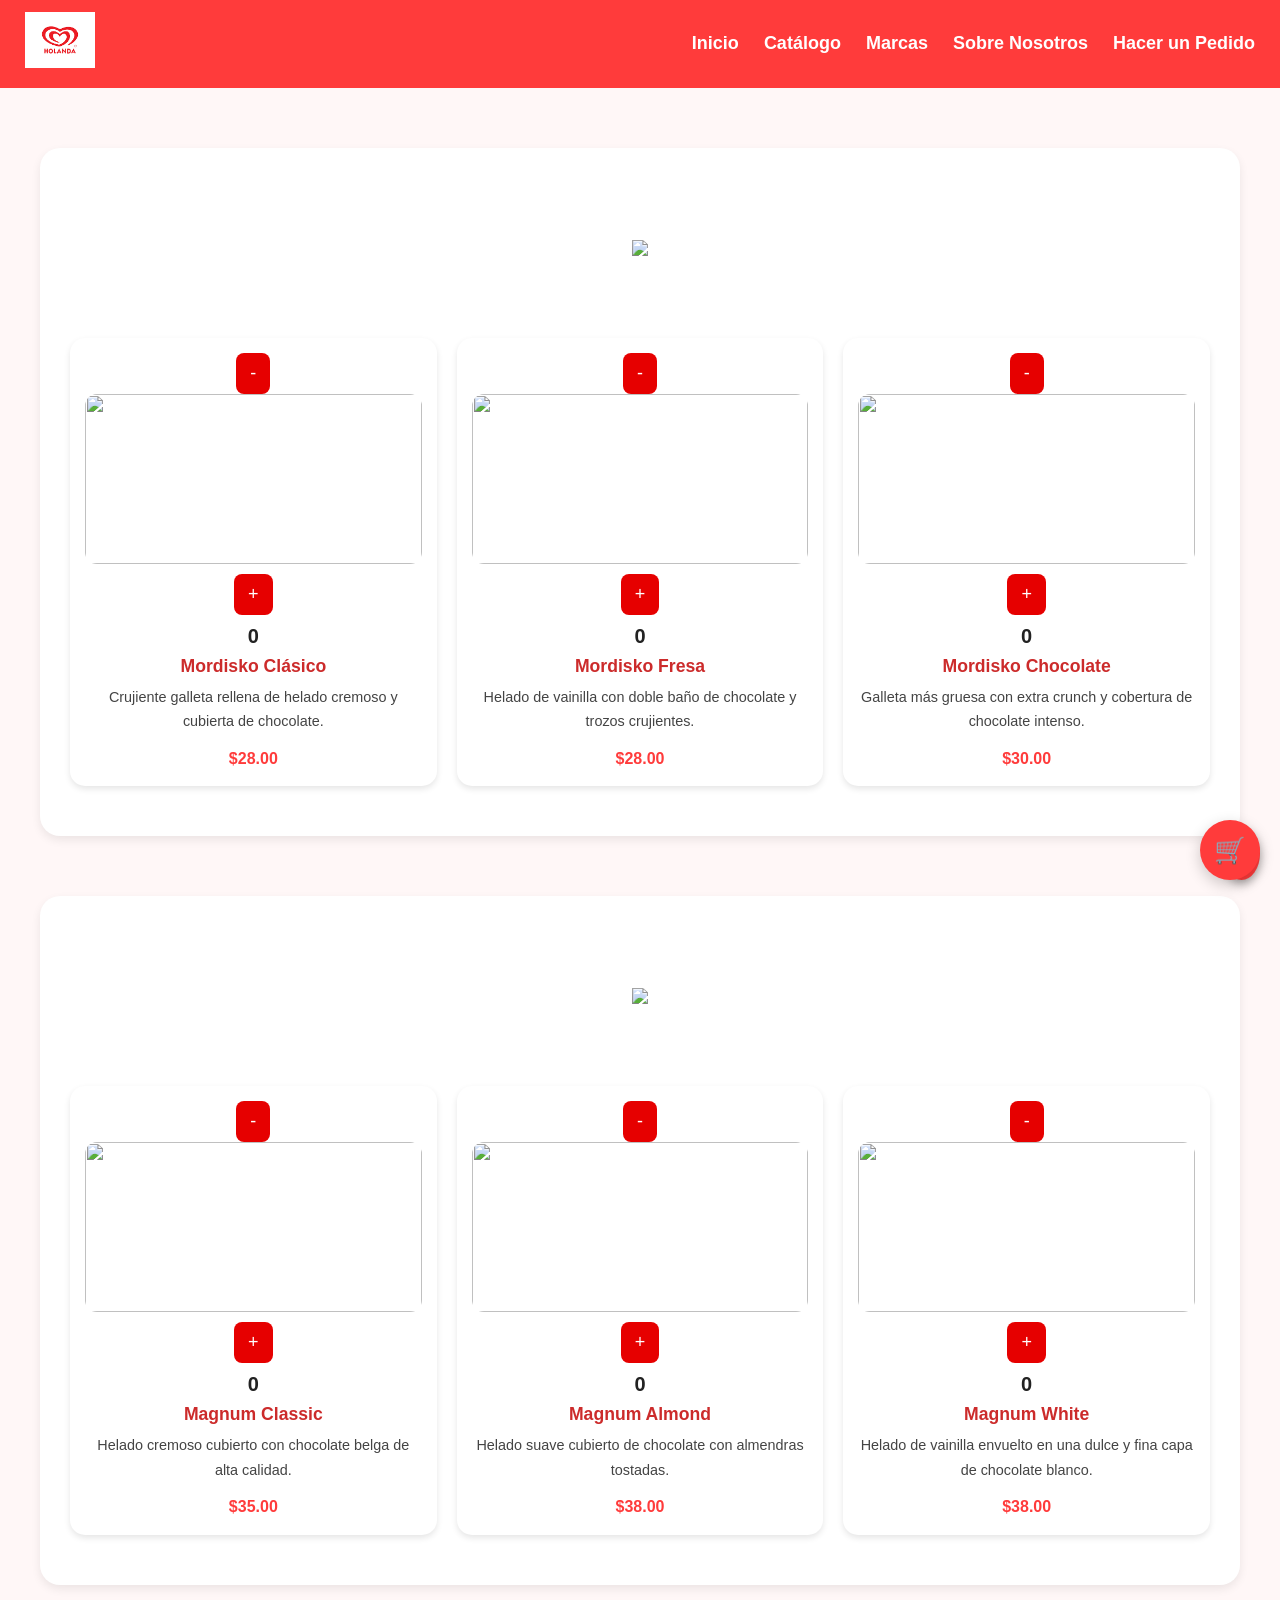
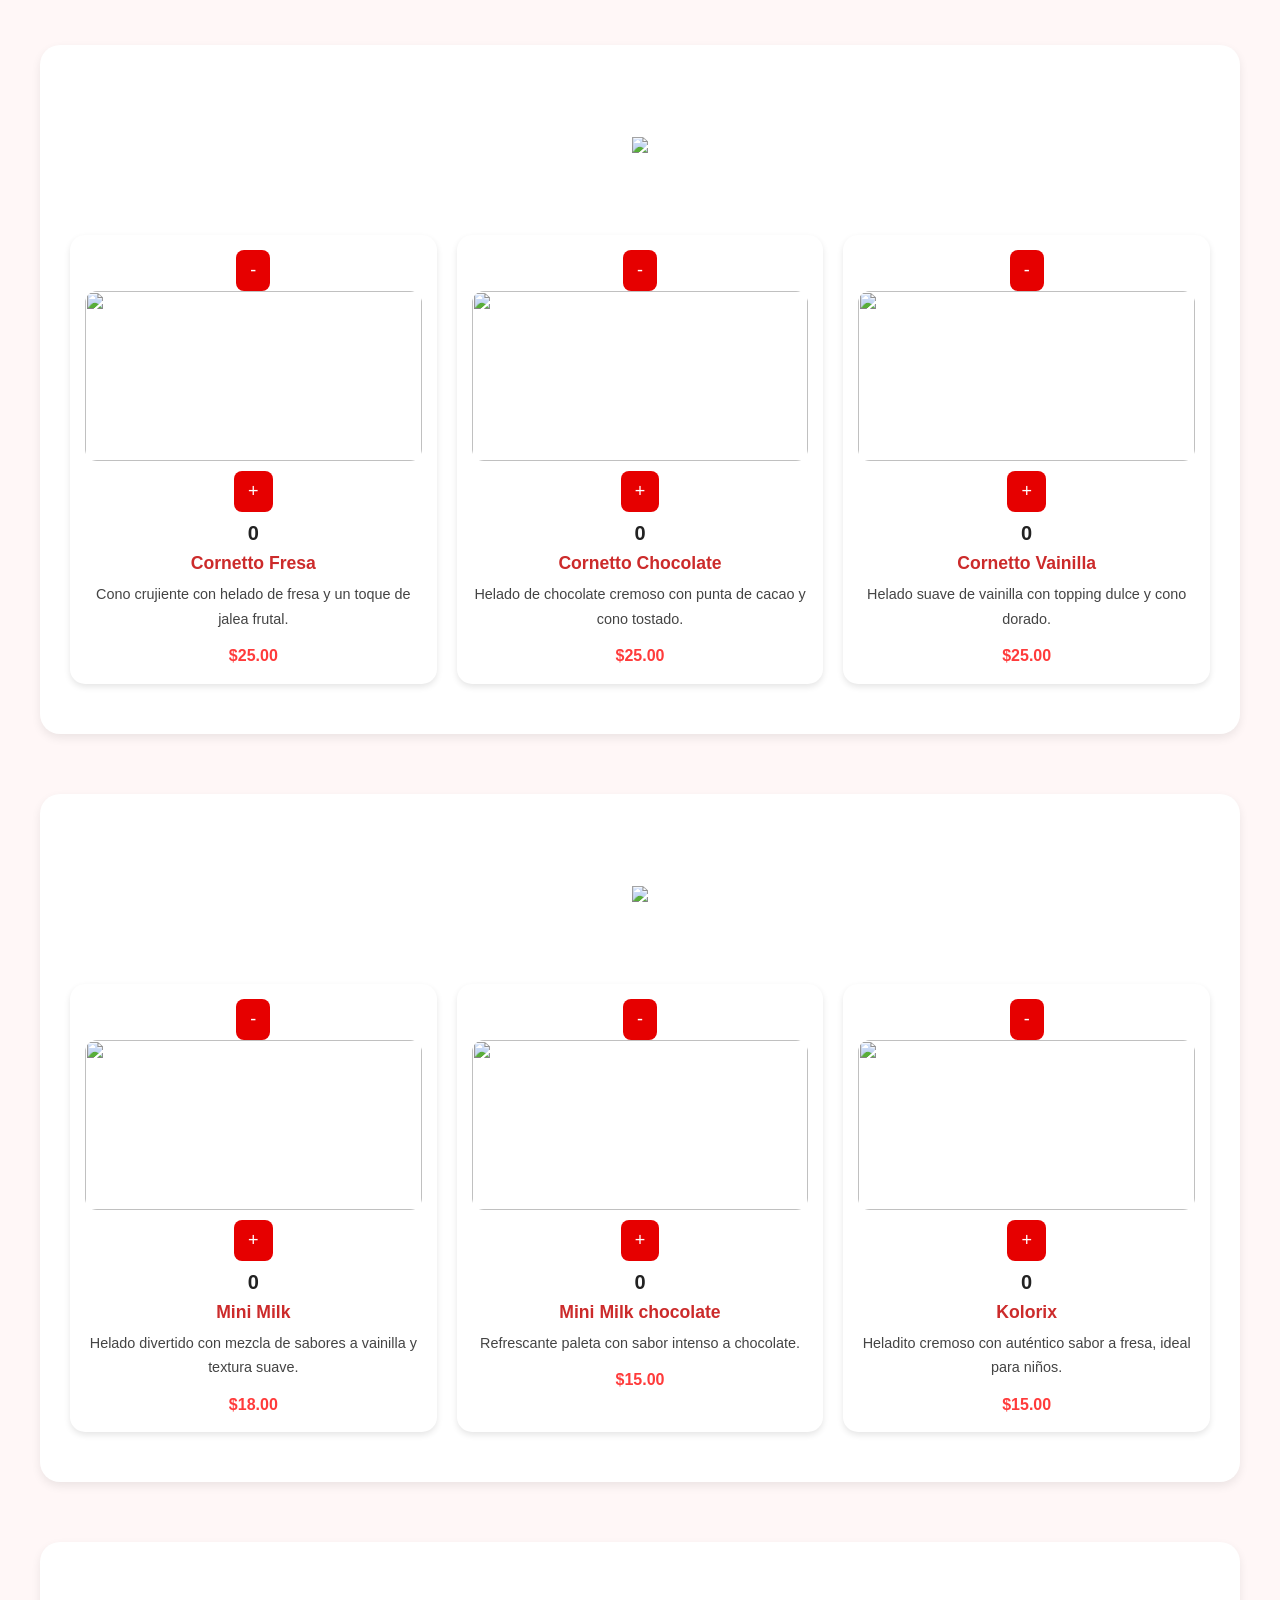
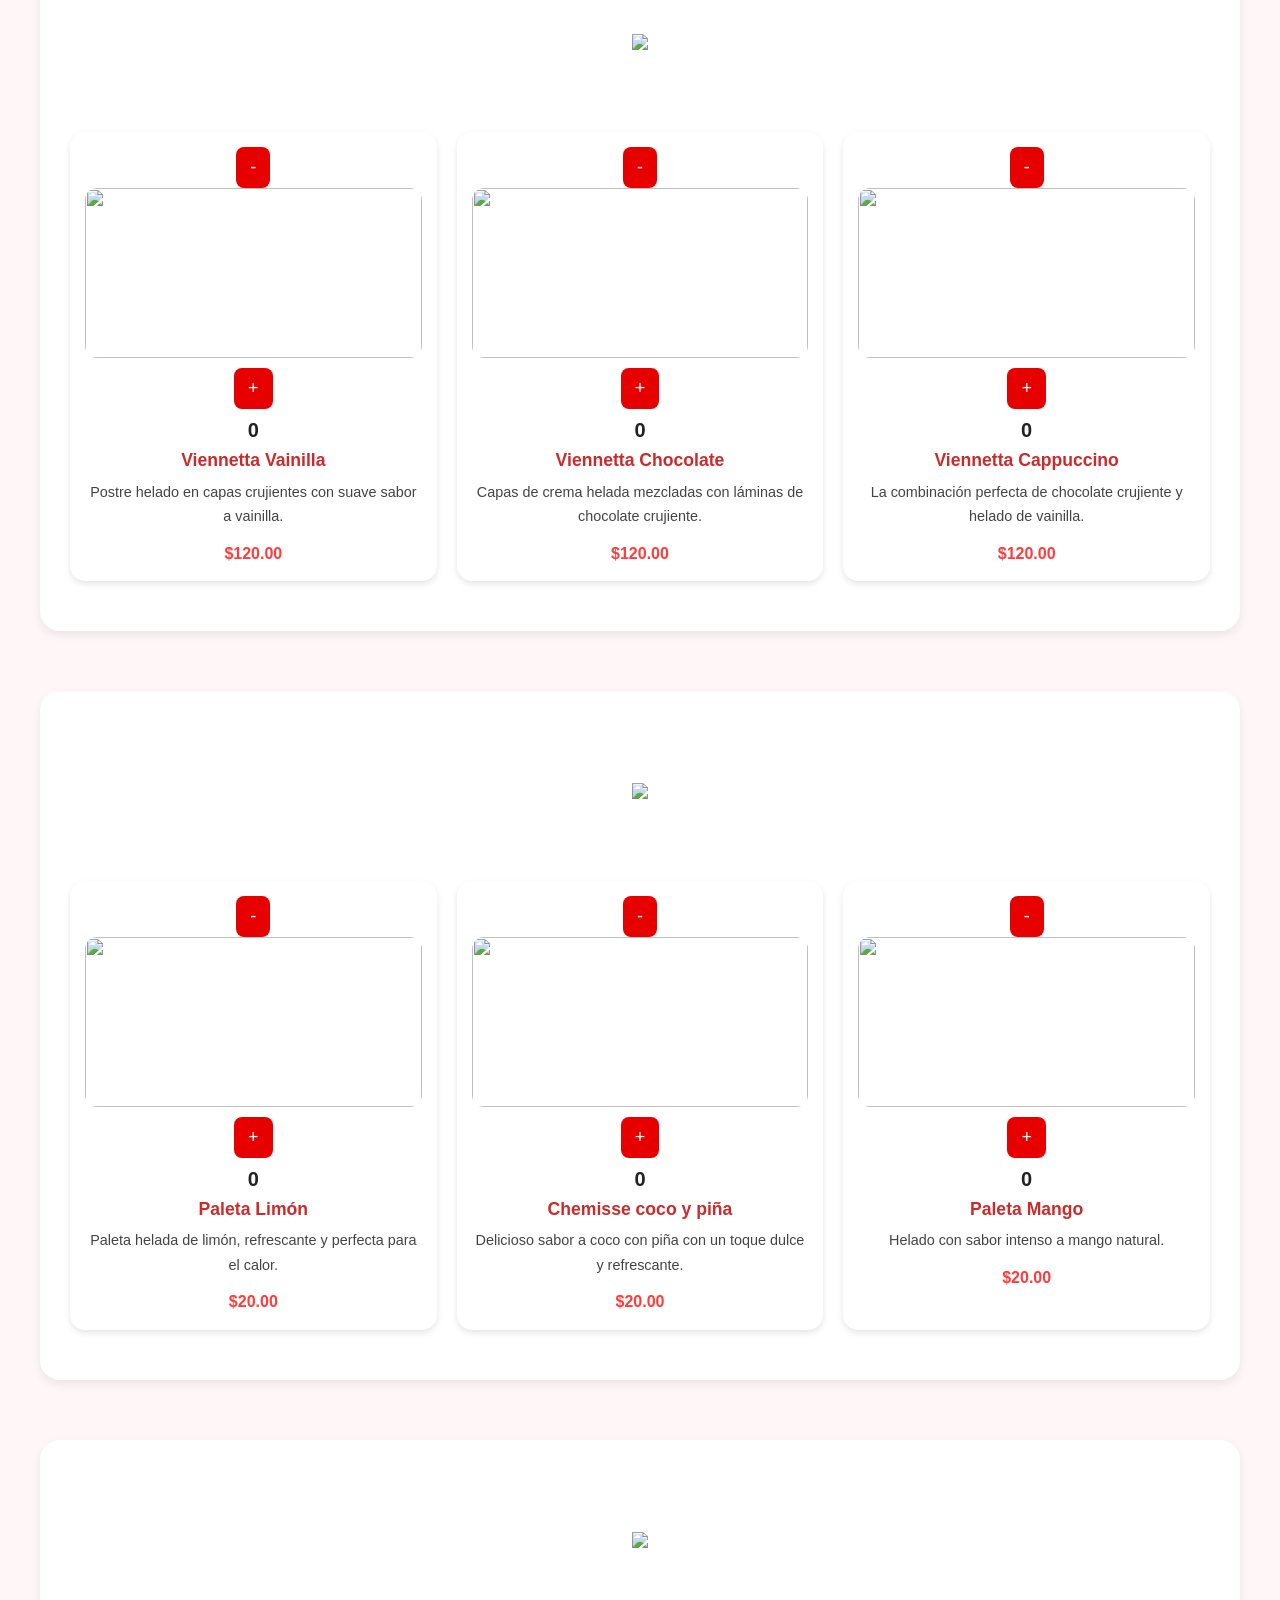
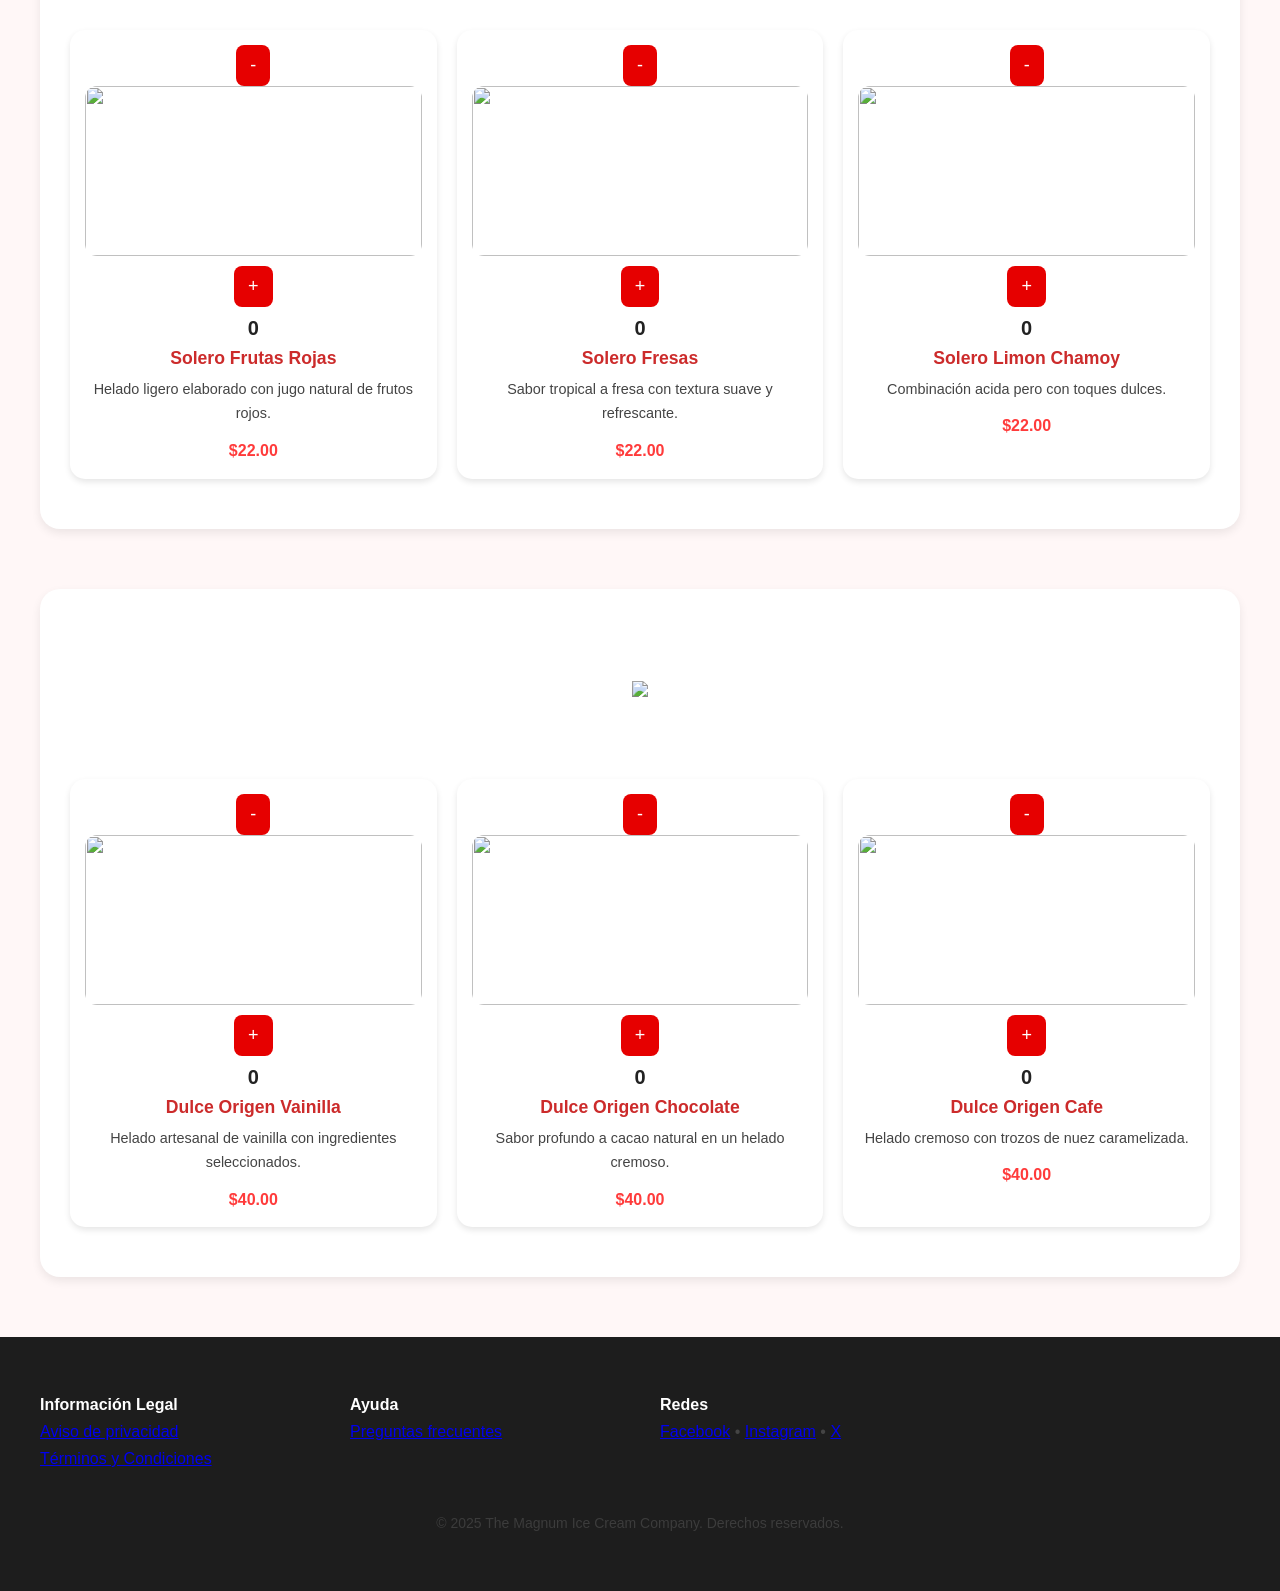
==== commit 241afa3a: "carrito.html" ====
--- a/carrito.html
+++ b/carrito.html
@@ -42,9 +42,7 @@
         </ul>
     </nav>
 
-    <div class="header-right">
-        <input type="text" class="buscador" placeholder="Buscar...">
-    </div>
+
 
 
 </header>
@@ -684,3 +682,4 @@
 
 </body>
 </html>
+
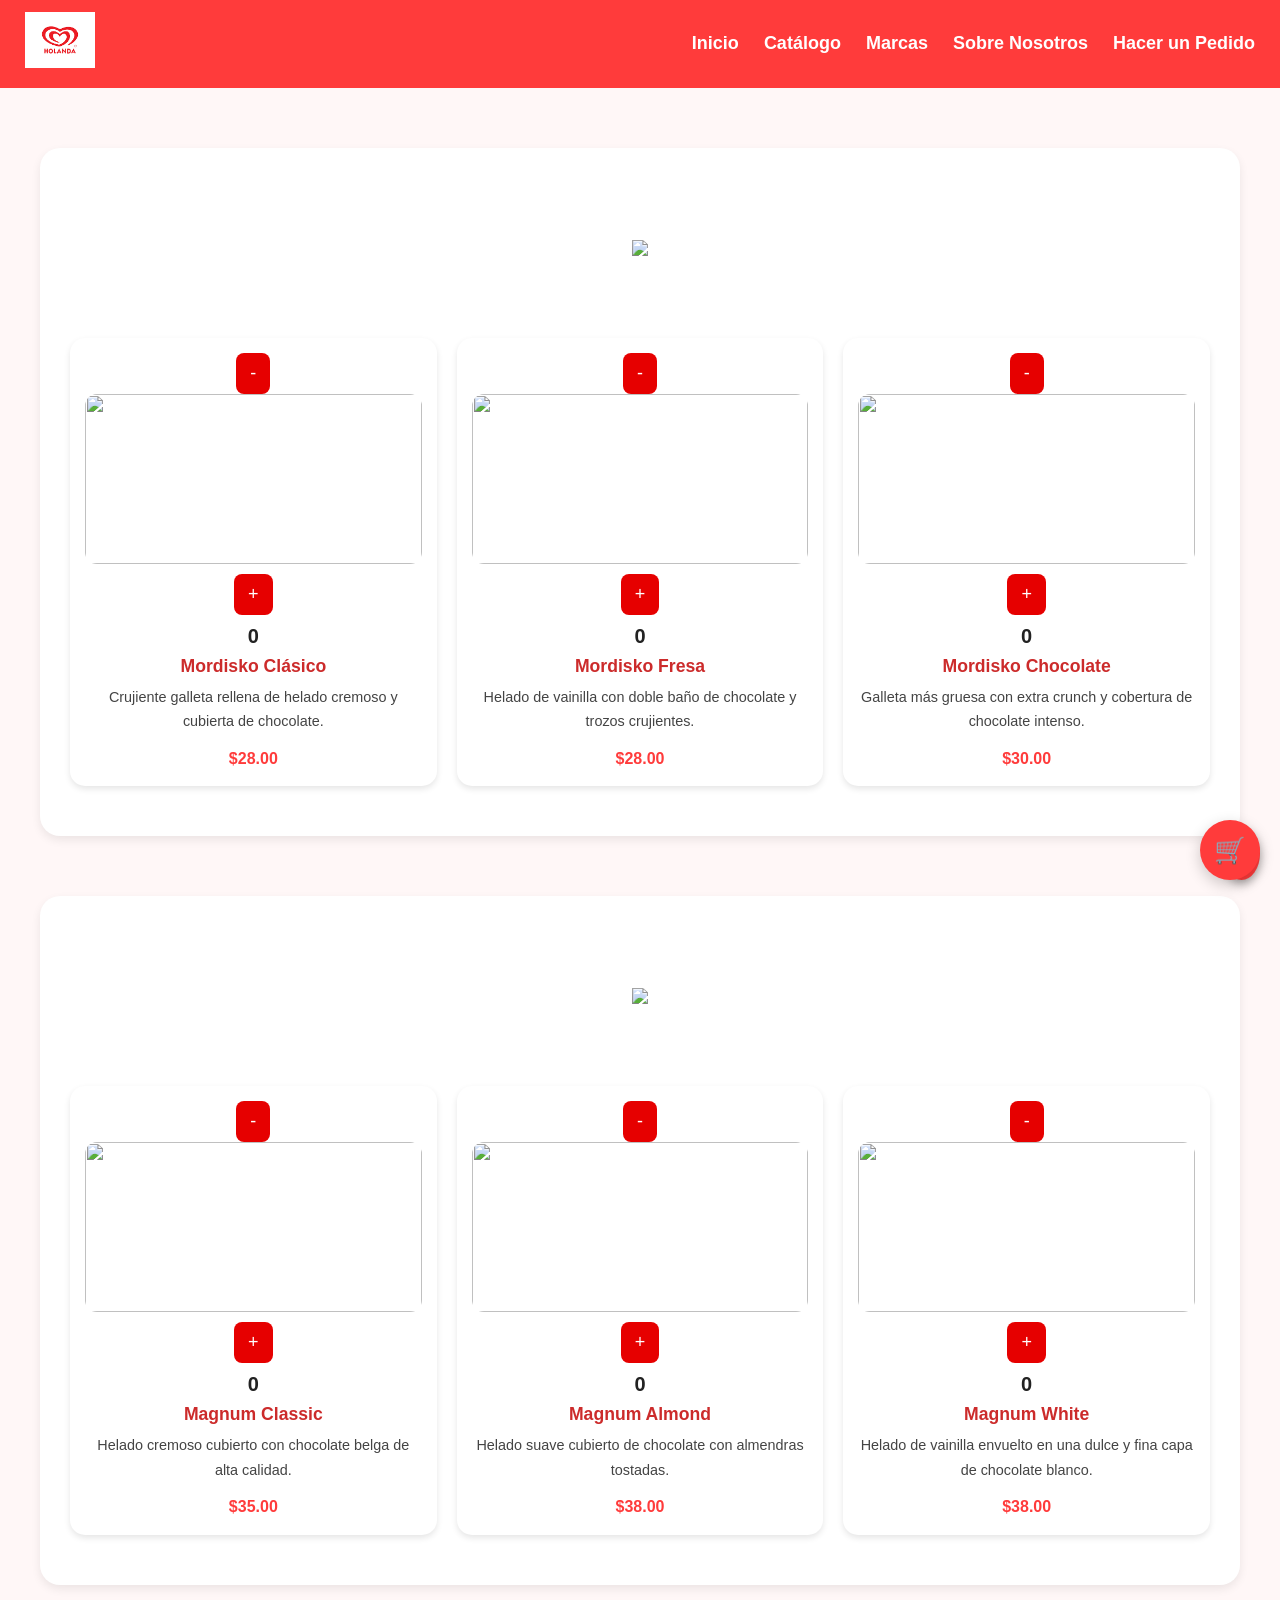
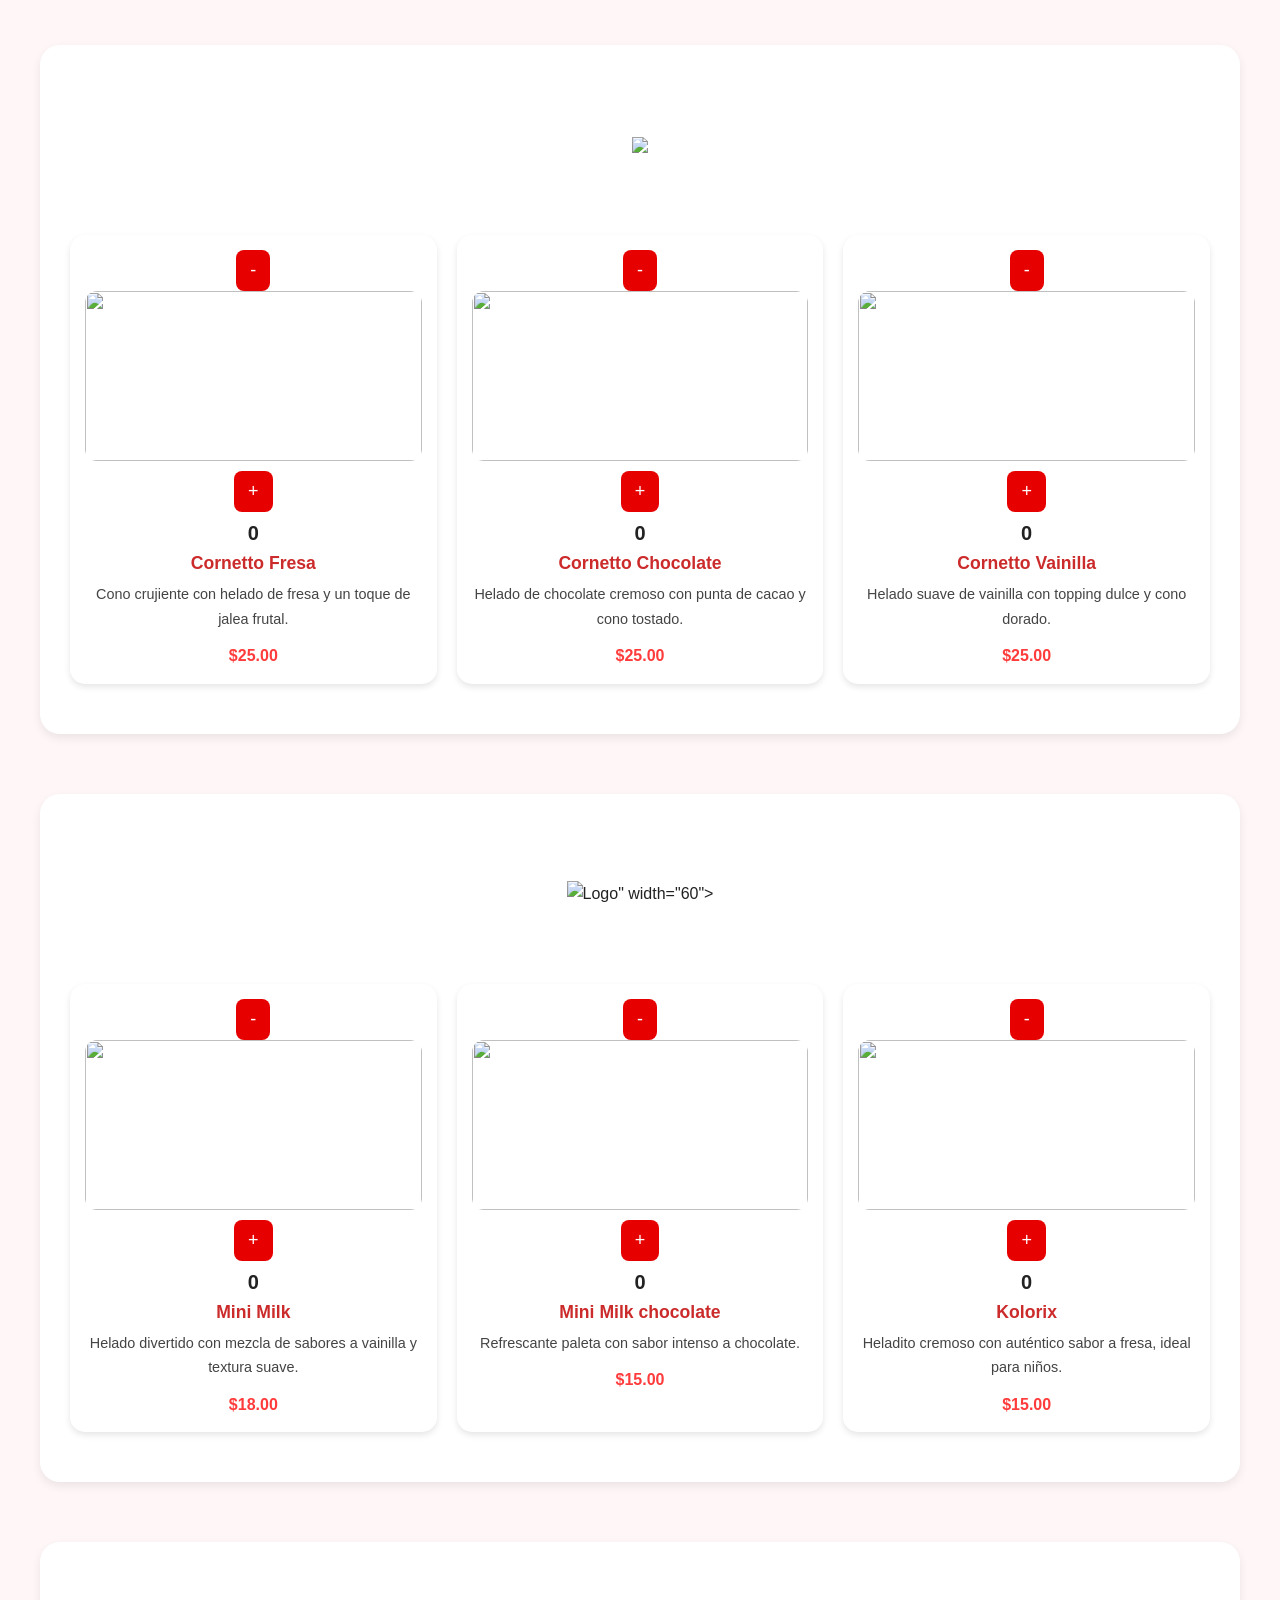
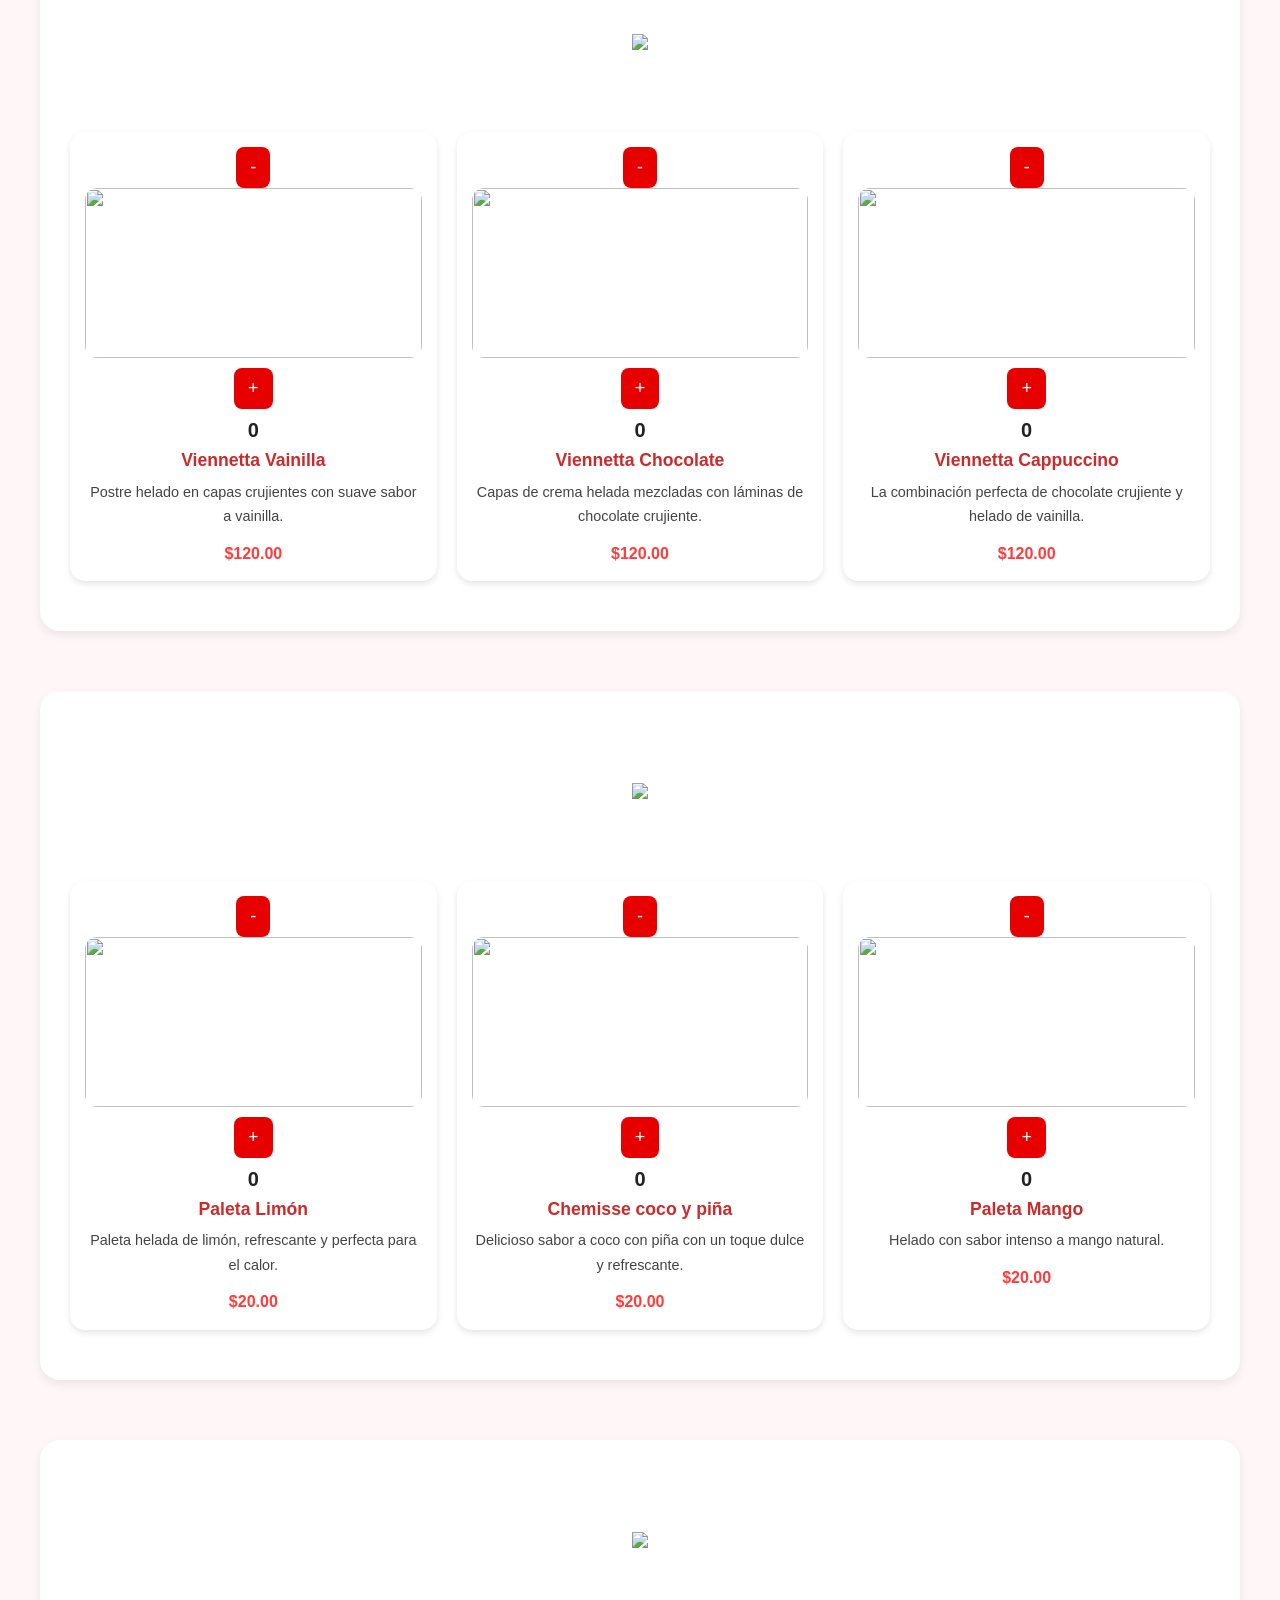
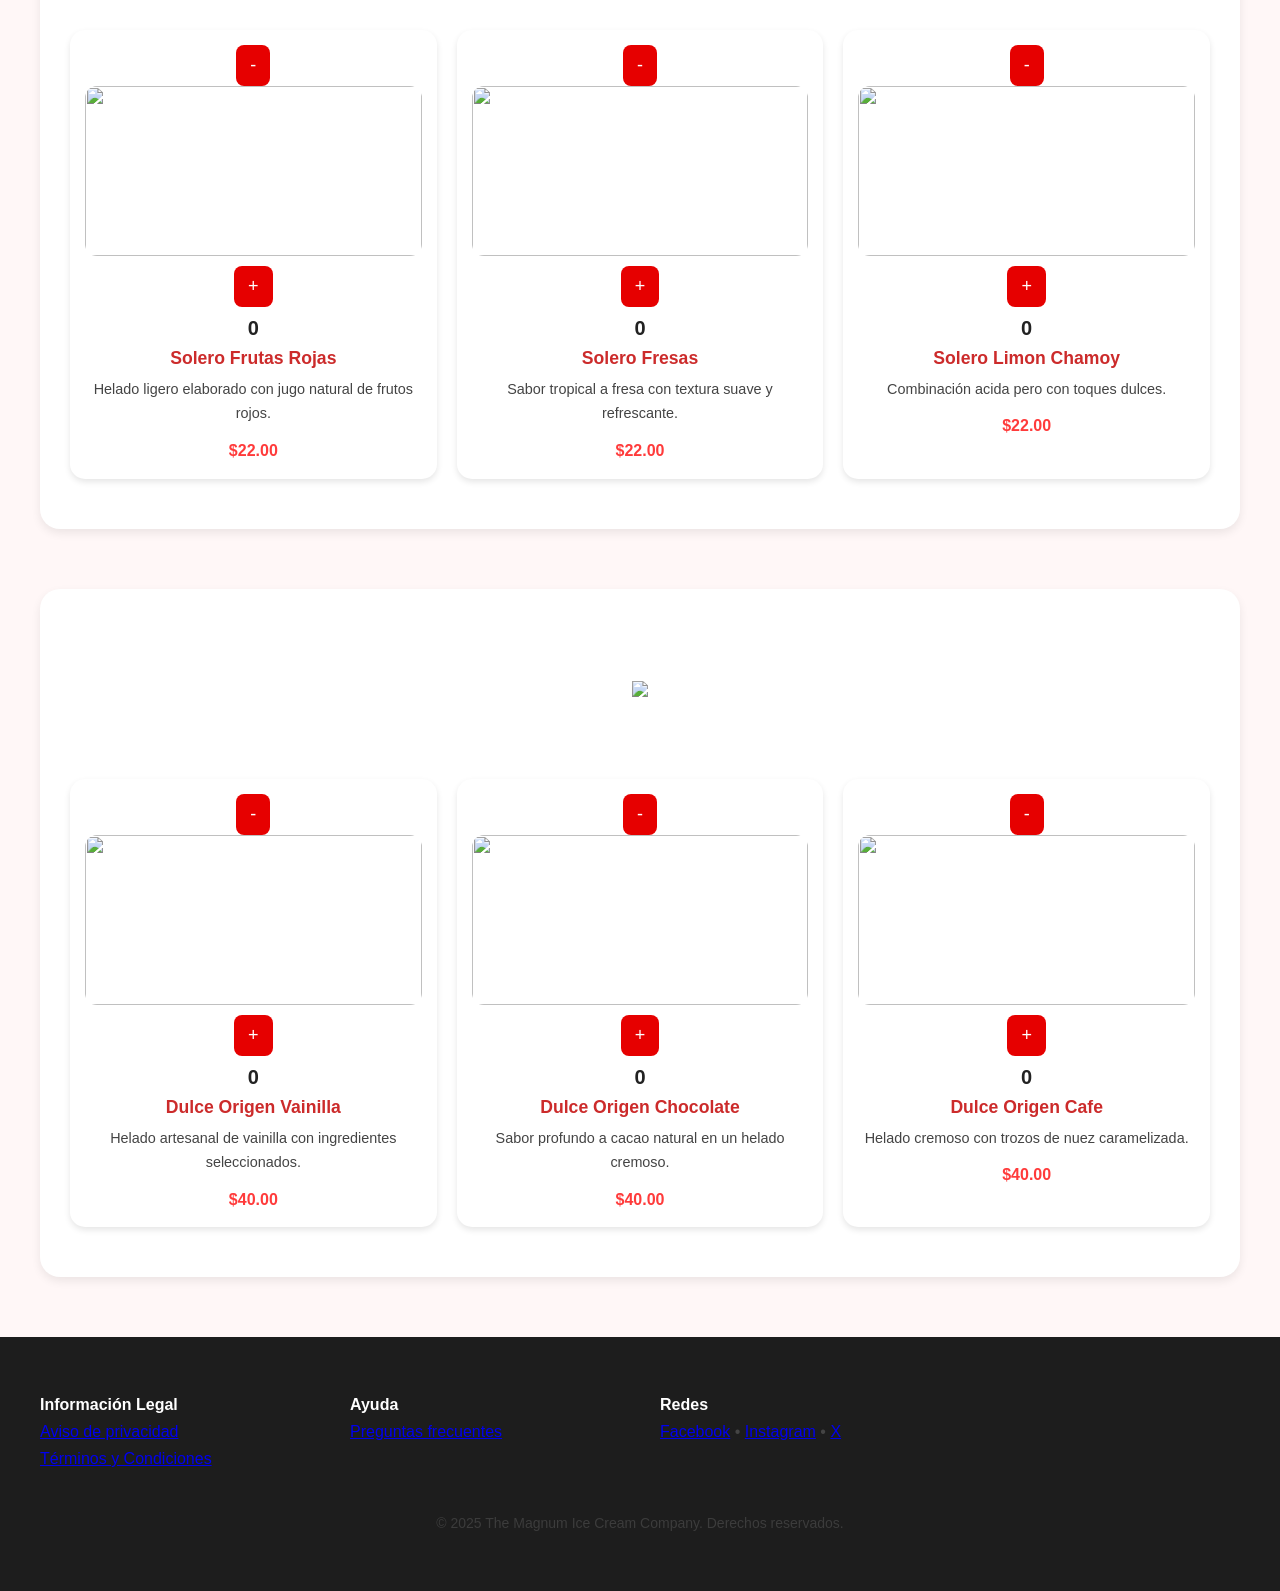
==== commit 8dde358d: "carrito.html" ====
--- a/carrito.html
+++ b/carrito.html
@@ -217,7 +217,7 @@
 
 <section id="kids" class="marca-section">
     <div class="marca-header">
-        <img src="file:///C:/Users/alvar/Desktop/trabajo%20de%20titulacion%20CECYTEM%20-%20copia/kidz.jpg" width="60">
+        <img src="<img src="kidz.jpg" alt="Logo" class="logo-img">" width="60">
     </div>
 
     <div class="productos-grid-marca">
@@ -683,3 +683,4 @@
 </body>
 </html>
 
+
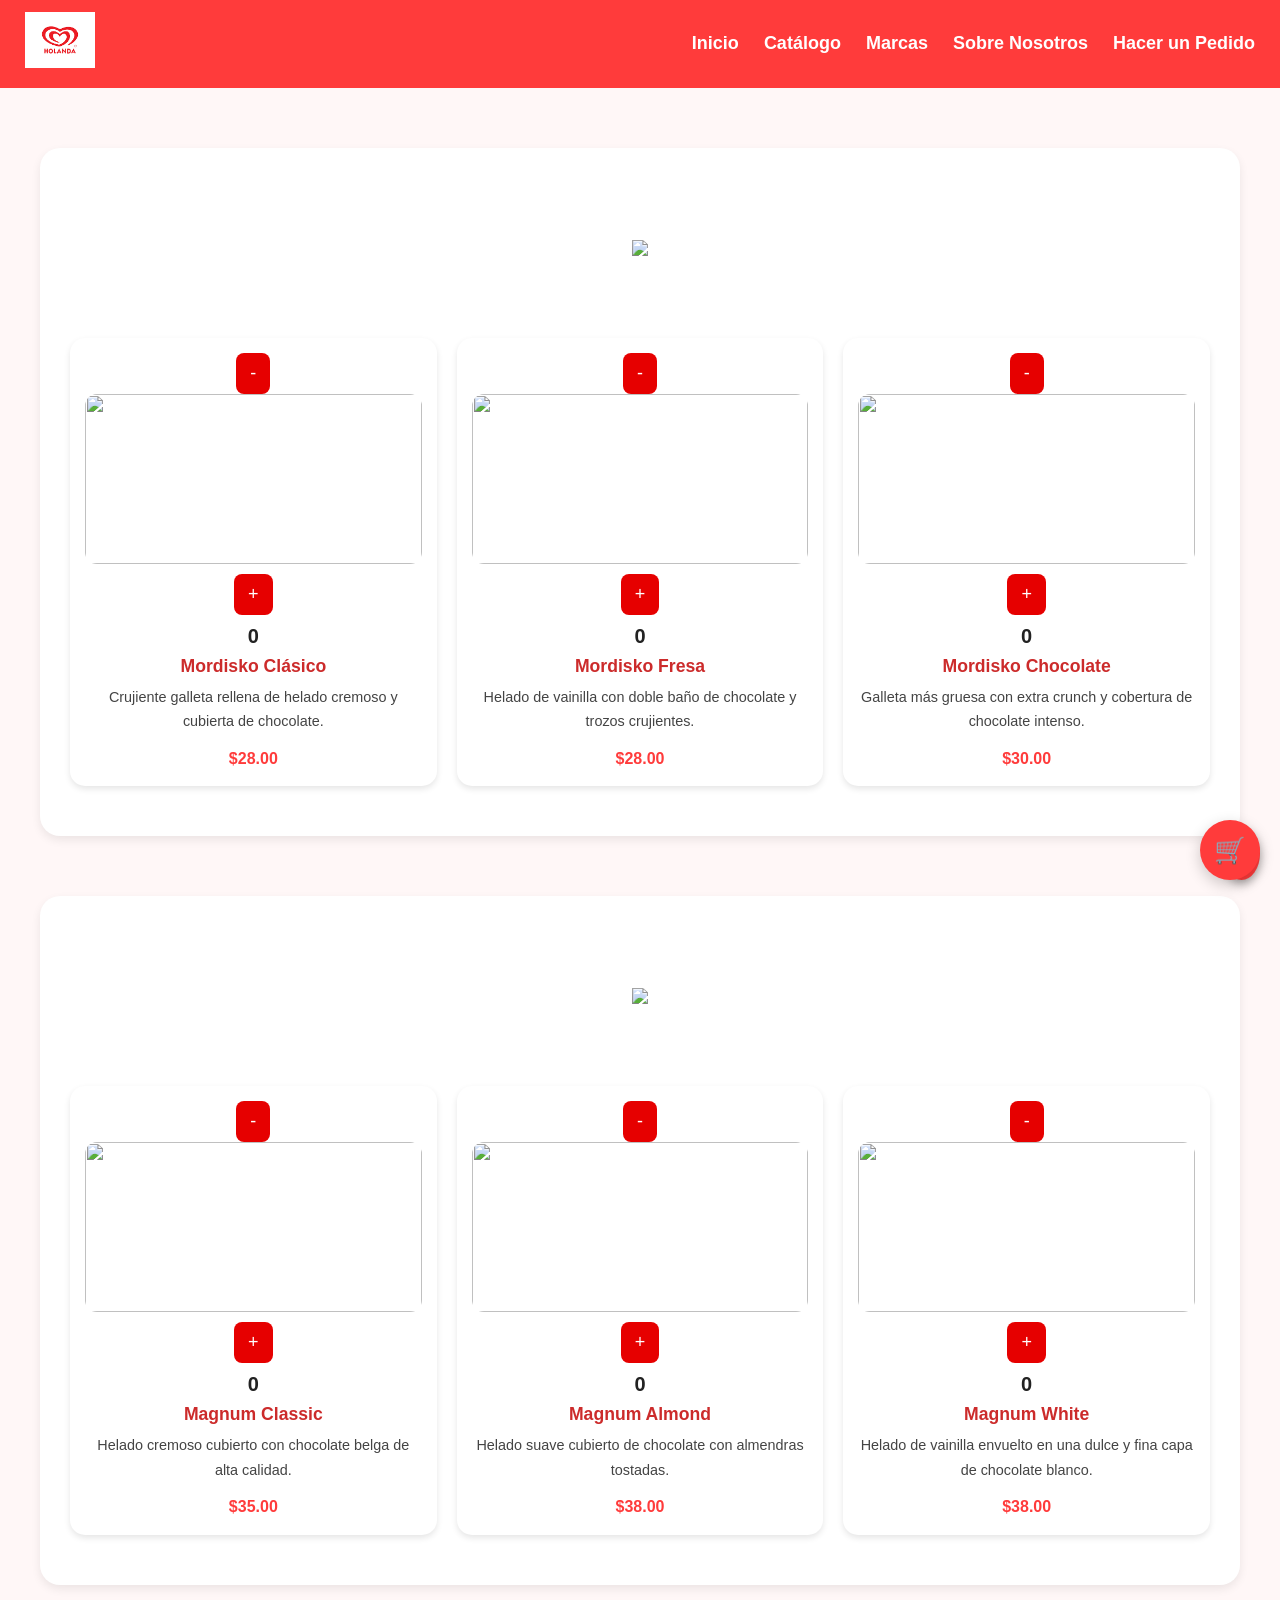
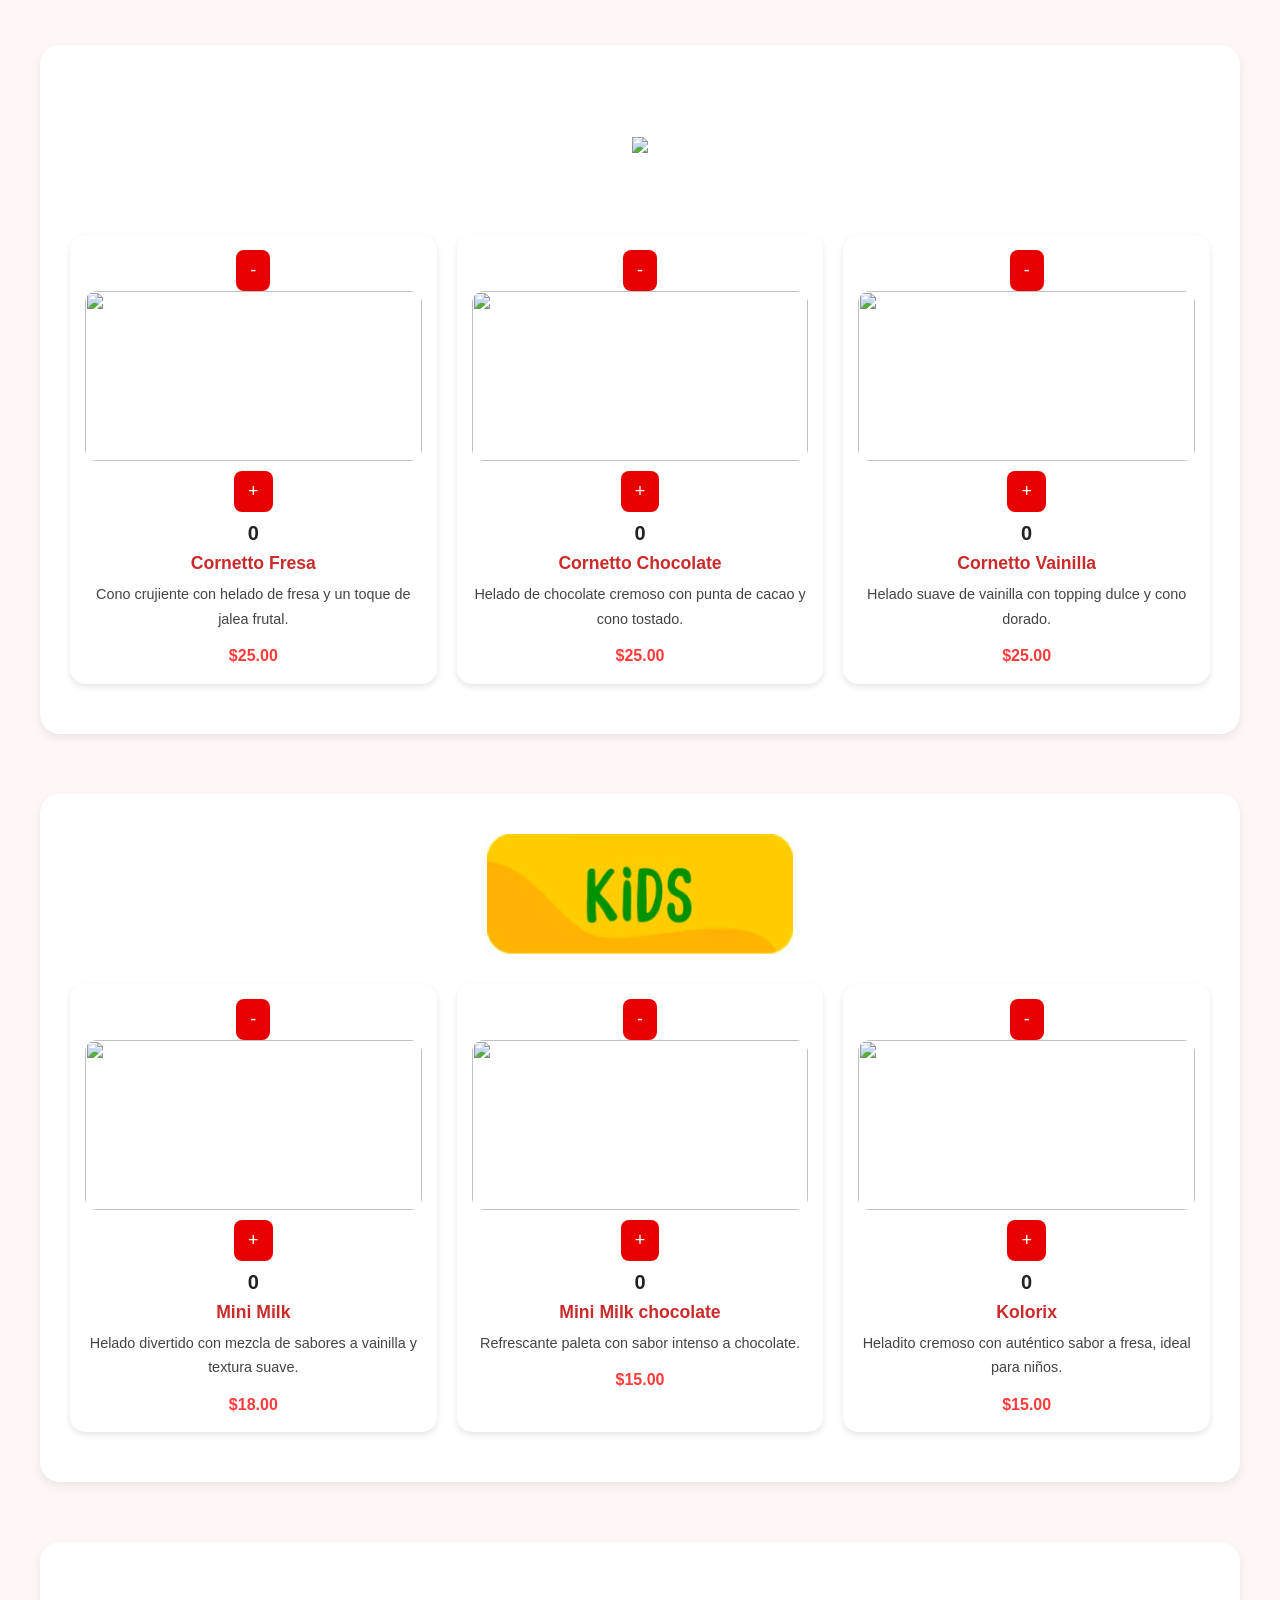
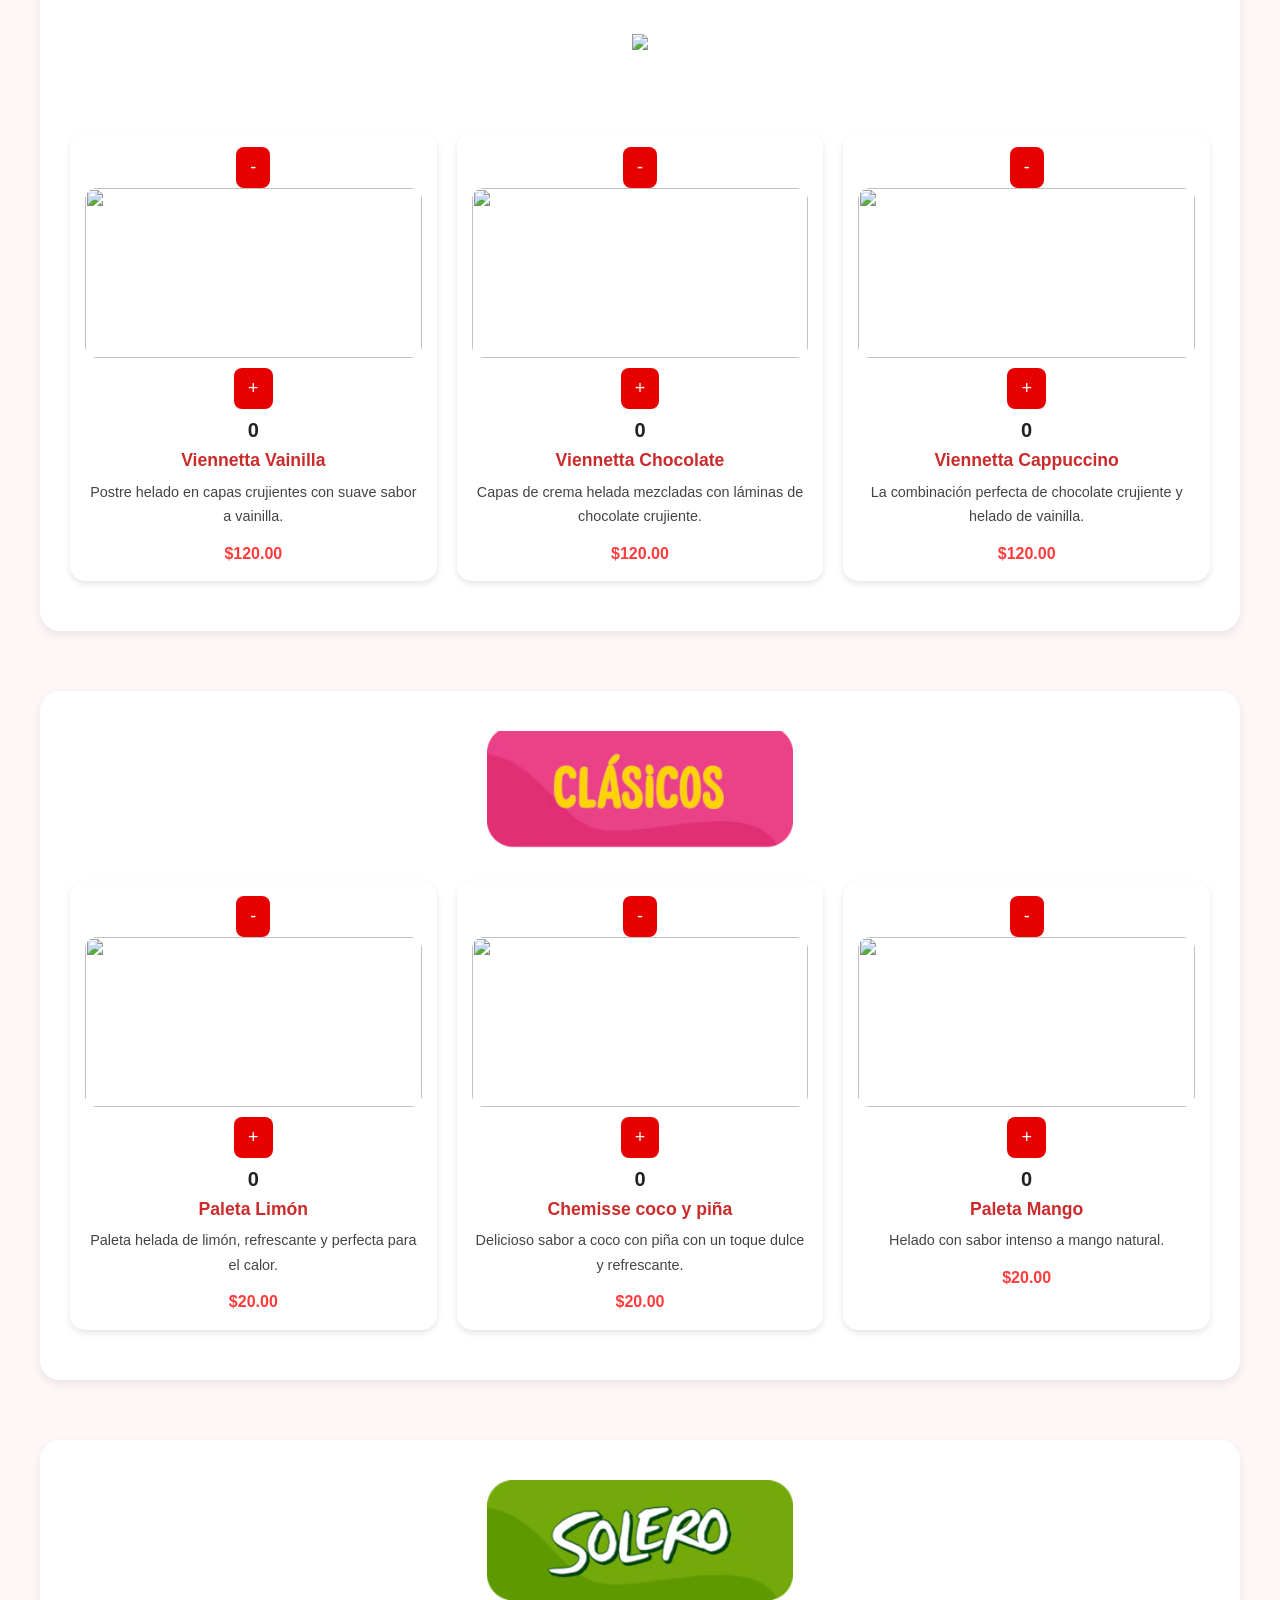
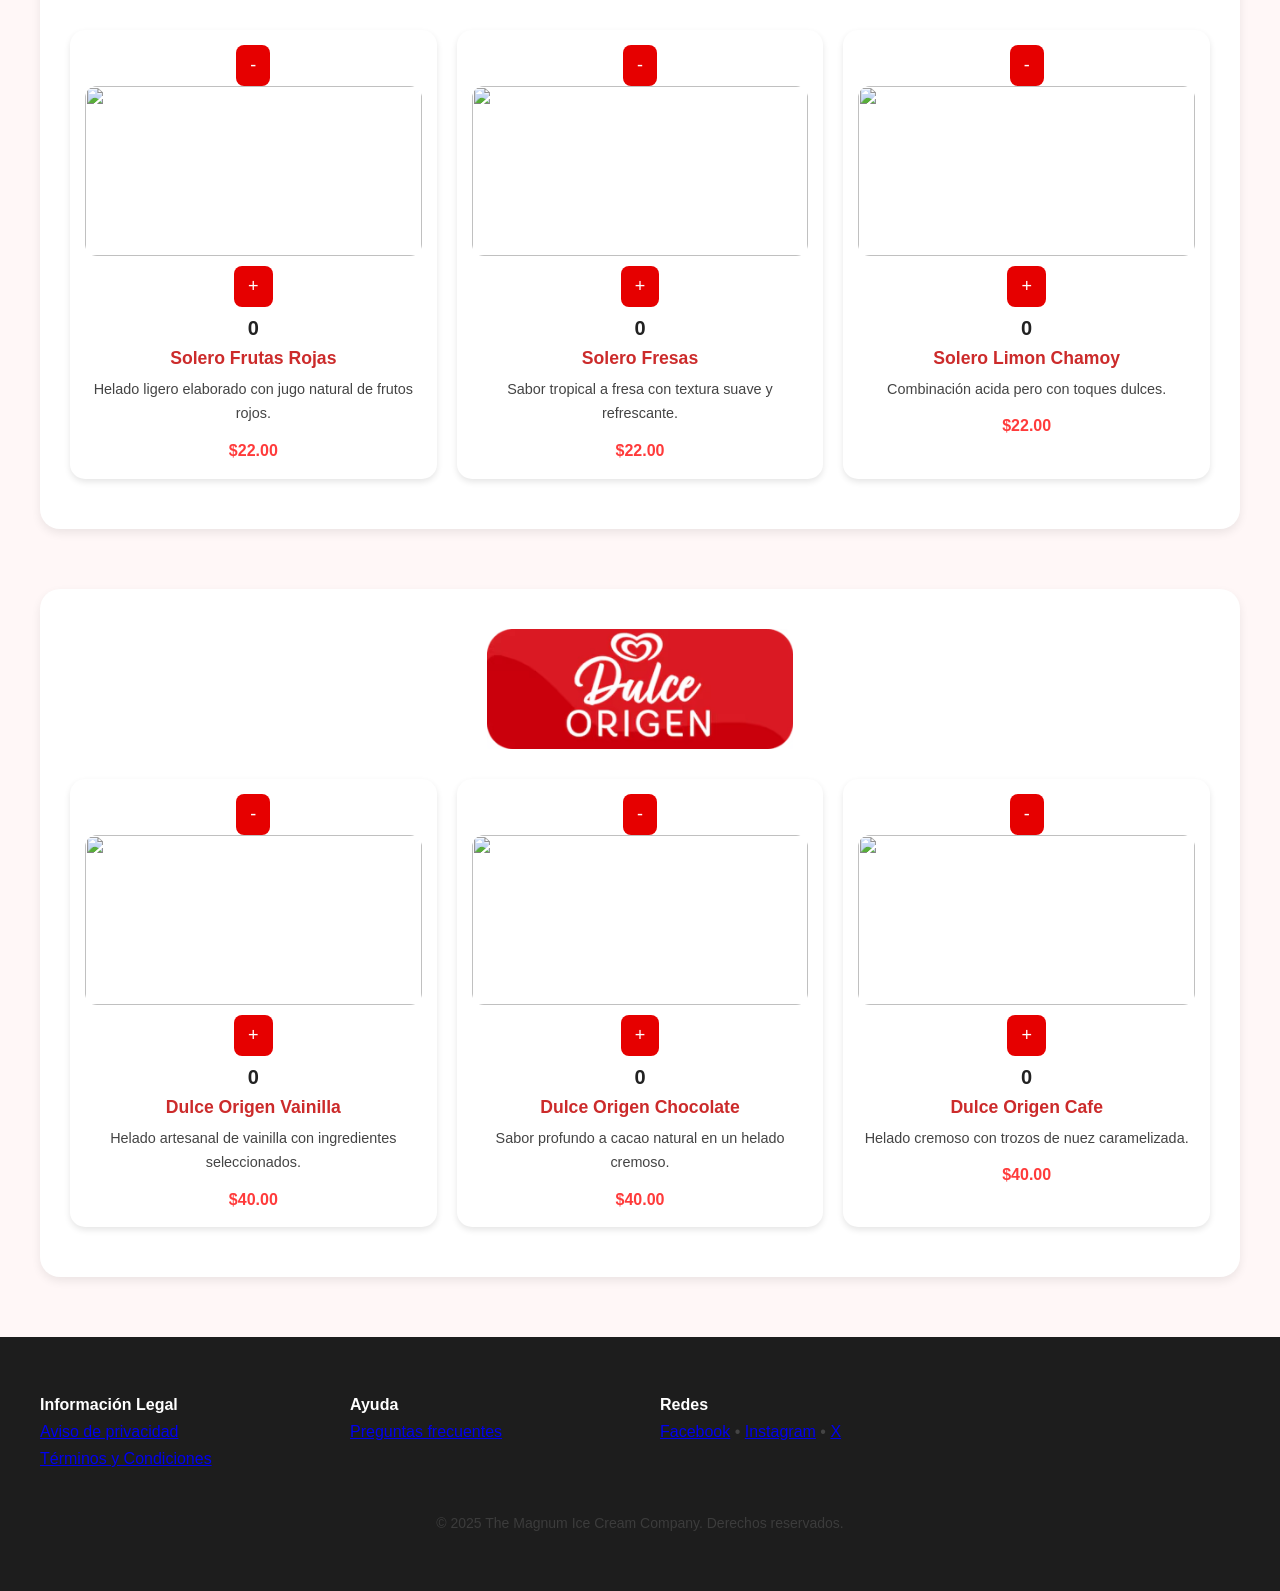
==== commit 0ccd9315: "carrito.html" ====
--- a/carrito.html
+++ b/carrito.html
@@ -217,7 +217,7 @@
 
 <section id="kids" class="marca-section">
     <div class="marca-header">
-        <img src="<img src="kidz.jpg" alt="Logo" class="logo-img">" width="60">
+       <img src="kidz.jpg" width="60">
     </div>
 
     <div class="productos-grid-marca">
@@ -325,7 +325,7 @@
 
 <section id="clasicos" class="marca-section">
     <div class="marca-header">
-        <img src="file:///C:/Users/alvar/Desktop/trabajo%20de%20titulacion%20CECYTEM%20-%20copia/clasicss.jpg" width="60">
+        <img src="clasicss.jpg" width="60">
     </div>
 
     <div class="productos-grid-marca">
@@ -379,7 +379,7 @@
 
 <section id="solero" class="marca-section">
     <div class="marca-header">
-        <img src="file:///C:/Users/alvar/Desktop/trabajo%20de%20titulacion%20CECYTEM%20-%20copia/soleross.jpg" width="60">
+        <img src="soleross.jpg" width="60">
     </div>
 
     <div class="productos-grid-marca">
@@ -433,7 +433,7 @@
 
 <section id="origen" class="marca-section">
     <div class="marca-header">
-        <img src="file:///C:/Users/alvar/Desktop/trabajo%20de%20titulacion%20CECYTEM%20-%20copia/origen.jpg" width="60">
+        <img src="origen.jpg" width="60">
     </div>
 
     <div class="productos-grid-marca">
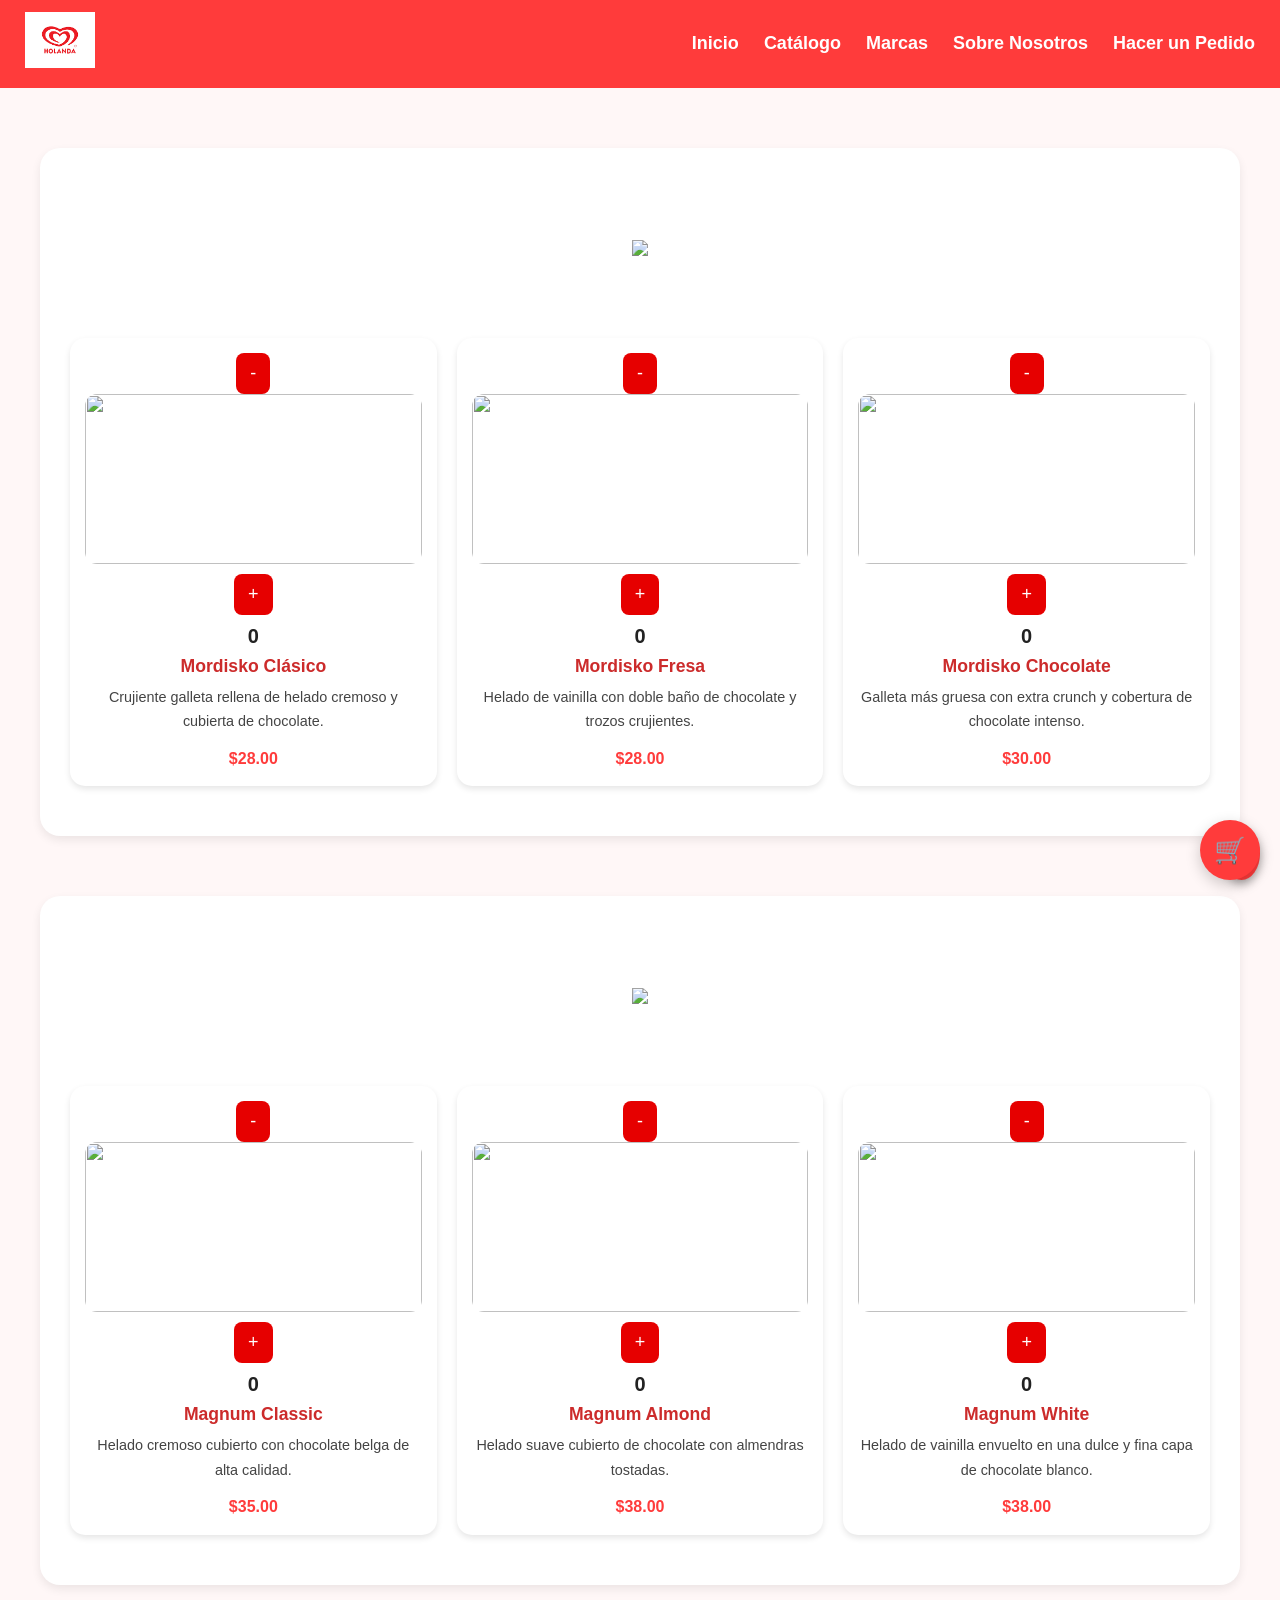
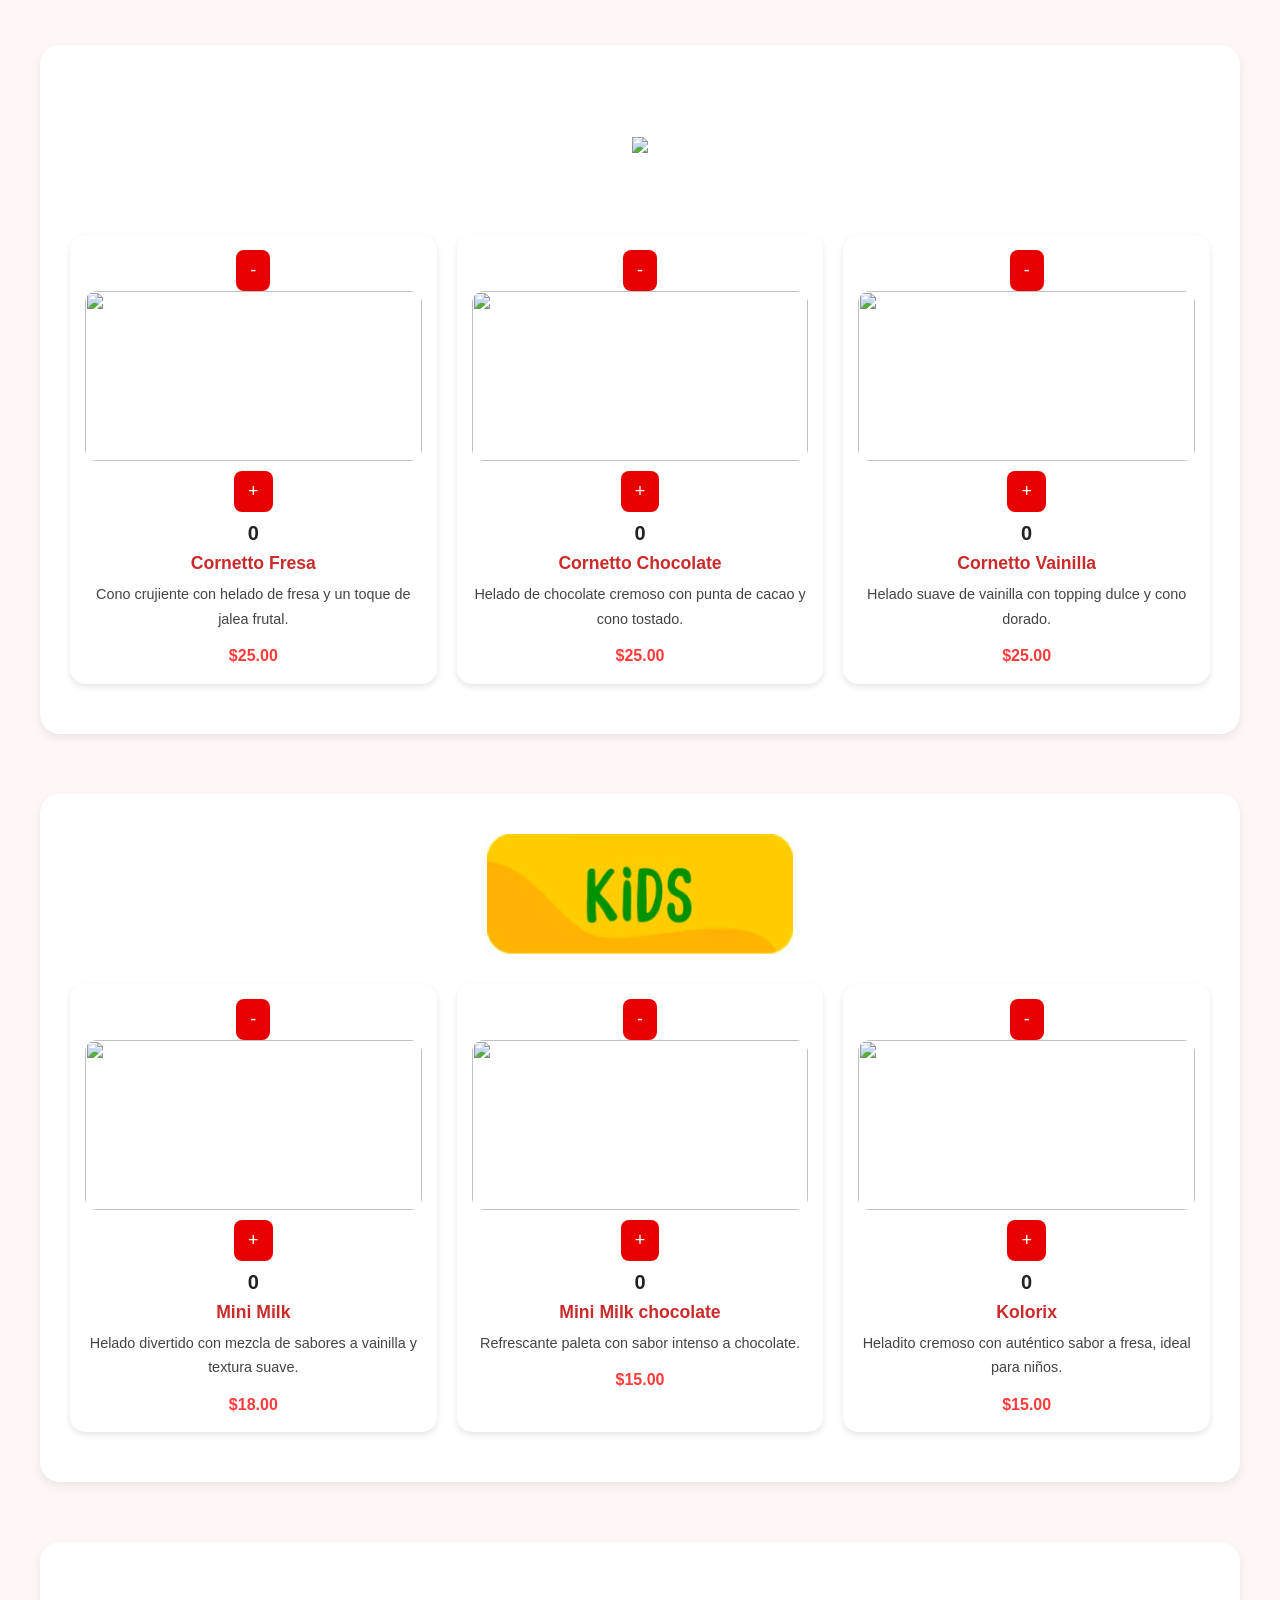
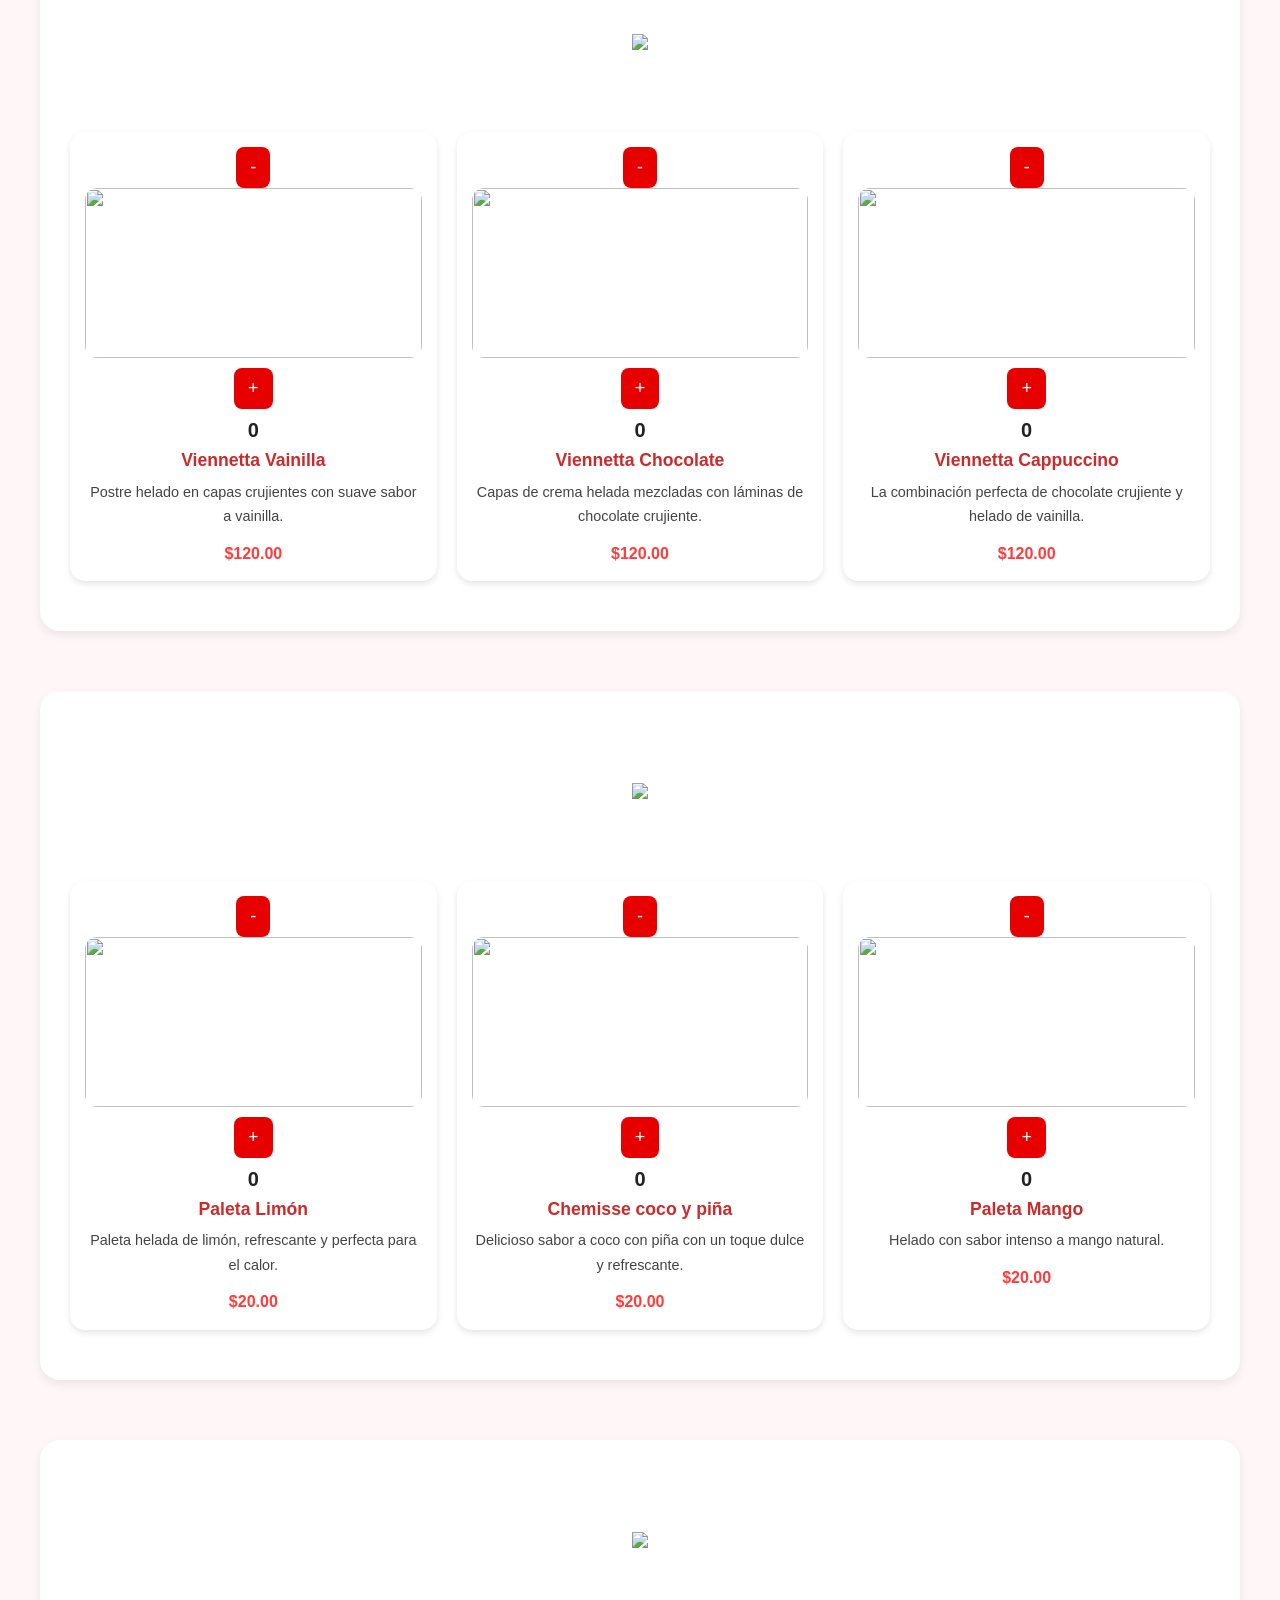
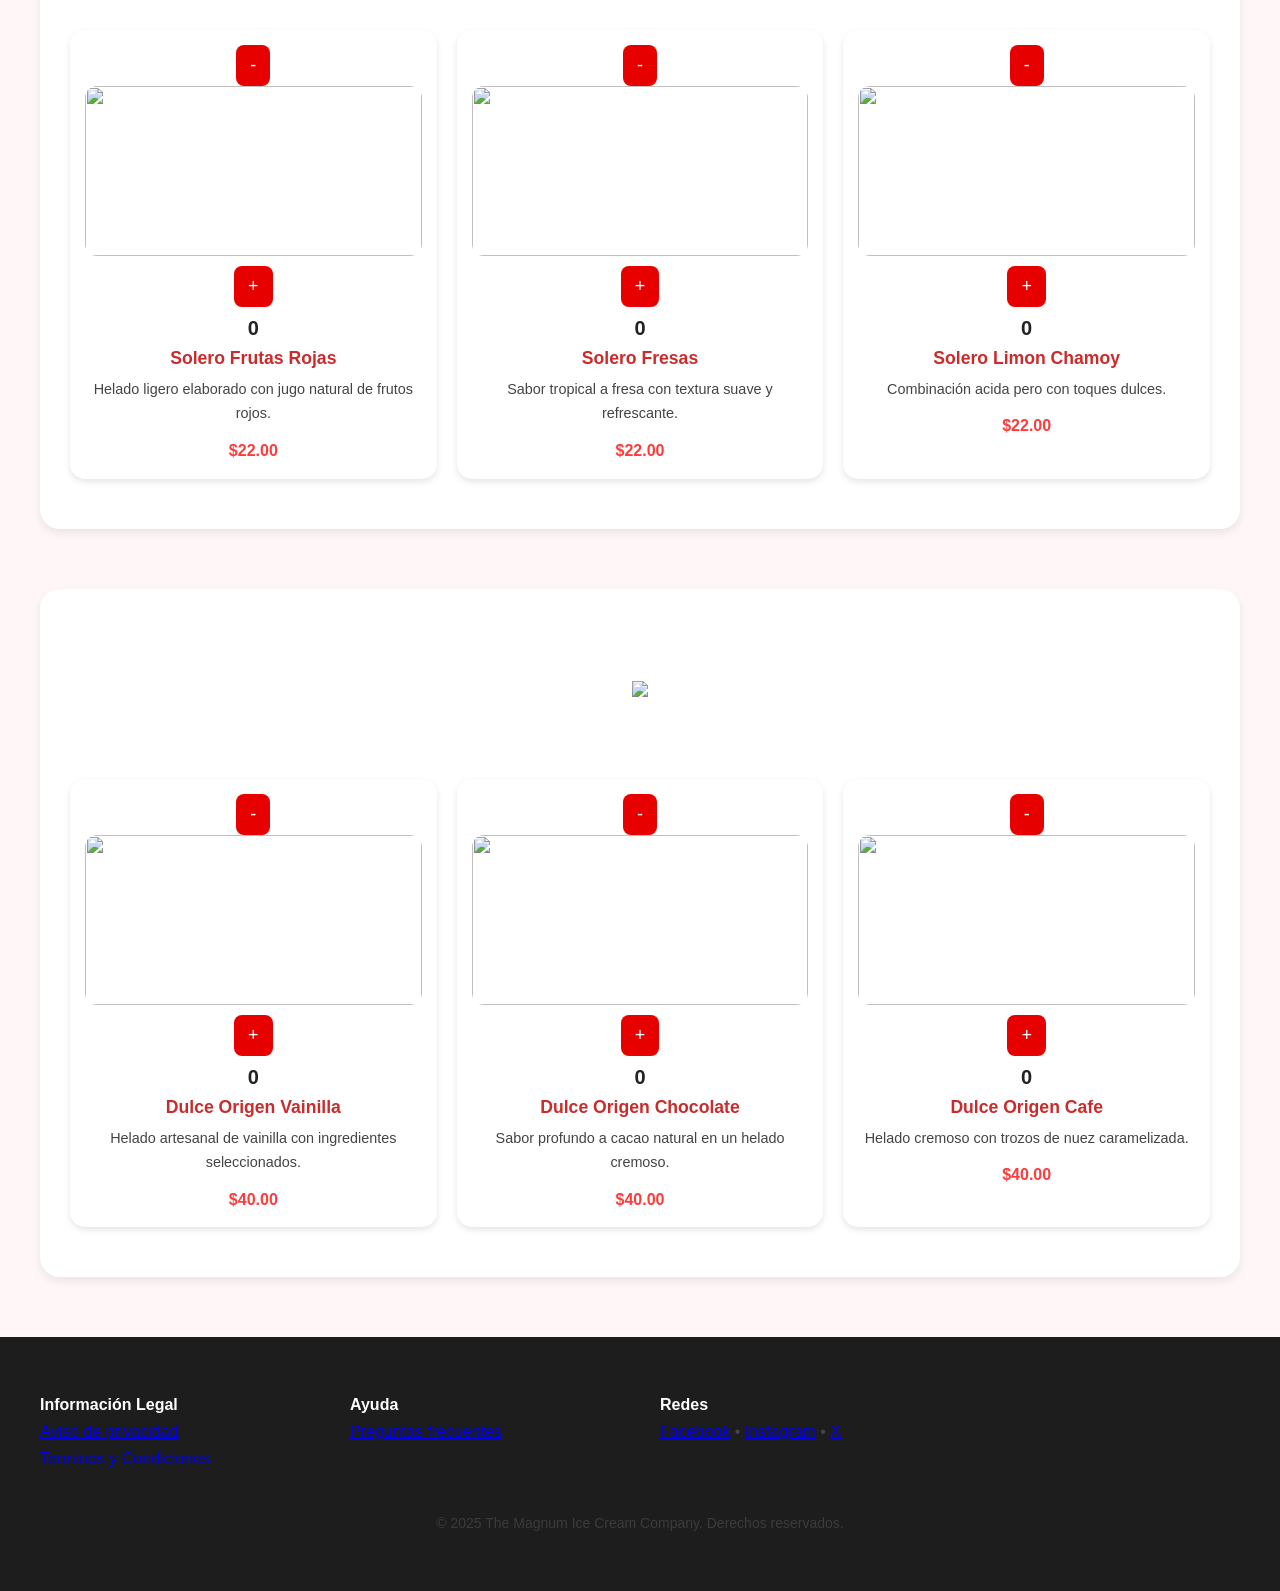
==== commit 71d791b0: "carrito.html" ====
--- a/carrito.html
+++ b/carrito.html
@@ -217,7 +217,7 @@
 
 <section id="kids" class="marca-section">
     <div class="marca-header">
-       <img src="kidz.jpg" width="60">
+        <img src="kidz.jpg" width="60">
     </div>
 
     <div class="productos-grid-marca">
@@ -325,7 +325,7 @@
 
 <section id="clasicos" class="marca-section">
     <div class="marca-header">
-        <img src="clasicss.jpg" width="60">
+        <img src="file:///C:/Users/alvar/Desktop/trabajo%20de%20titulacion%20CECYTEM%20-%20copia/clasicss.jpg" width="60">
     </div>
 
     <div class="productos-grid-marca">
@@ -379,7 +379,7 @@
 
 <section id="solero" class="marca-section">
     <div class="marca-header">
-        <img src="soleross.jpg" width="60">
+        <img src="file:///C:/Users/alvar/Desktop/trabajo%20de%20titulacion%20CECYTEM%20-%20copia/soleross.jpg" width="60">
     </div>
 
     <div class="productos-grid-marca">
@@ -433,7 +433,7 @@
 
 <section id="origen" class="marca-section">
     <div class="marca-header">
-        <img src="origen.jpg" width="60">
+        <img src="file:///C:/Users/alvar/Desktop/trabajo%20de%20titulacion%20CECYTEM%20-%20copia/origen.jpg" width="60">
     </div>
 
     <div class="productos-grid-marca">
@@ -499,6 +499,8 @@
         </div>
 
         <button id="btn-cerrar-carrito" class="cerrar">Cerrar</button>
+<button id="btn-vaciar-carrito" class="vaciar">Vaciar carrito</button>
+
 <button class="checkout">Comprar</button>
 
 
@@ -520,32 +522,37 @@
 </div>
 
 
-<!-- FOOTER -->
-<footer>
-    <div class="footer-grid">
-        <div>
-            <h4>Información Legal</h4>
-            <p><a href="#" class="footer-link">Aviso de privacidad</a></p>
-            <p><a href="#" class="footer-link">Términos y Condiciones</a></p>
-        </div>
-
-        <div>
-            <h4>Ayuda</h4>
-            <p><a href="#" class="footer-link">Preguntas frecuentes</a></p>
-        </div>
-
-        <div>
-            <h4>Redes</h4>
-            <p>
-                <a href="#" class="footer-link">Facebook</a> •
-                <a href="#" class="footer-link">Instagram</a> •
-                <a href="#" class="footer-link">X</a>
-            </p>
-        </div>
-    </div>
-
-    <p class="footer-copy">© 2025 The Magnum Ice Cream Company. Derechos reservados.</p>
-</footer>
+ <!-- FOOTER ACTUALIZADO -->
+    <footer>
+        <div class="footer-grid">
+
+            <div>
+                <h4>Información Legal</h4>
+                <p><a href="https://corporate.magnumicecream.com/en/notices/privacy/mexico-spanish.html" target="_blank" class="footer-link">Aviso de privacidad</a></p>
+            
+                <p><a href="https://corporate.magnumicecream.com/en/notices/legal/mexico-spanish.html" target="_blank" class="footer-link">Terminos y Condiciones</a></p>
+            
+
+</div>
+
+            <div>
+                <h4>Ayuda</h4>
+                <p><a href="https://www.heladosholanda.com.mx/faq.html" target="_blank" class="footer-link">Preguntas frecuentes</a></p>
+            </div>
+
+            <div>
+                <h4>Redes</h4>
+                <p>
+                    <a href="https://www.facebook.com/HeladosHolanda" target="_blank" class="footer-link">Facebook</a> • 
+                    <a href="https://www.instagram.com/heladosholandamx" target="_blank" class="footer-link">Instagram</a> • 
+                    <a href="https://x.com/helados_holanda" target="_blank" class="footer-link">X</a>
+                </p>
+            </div>
+
+        </div>
+
+        <p class="footer-copy">© 2025 The Magnum Ice Cream Company. Derechos reservados.</p>
+    </footer>
 
 <!-- SCRIPT -->
 <script>
@@ -675,6 +682,14 @@
       modal.style.display = "none";
     }
   });
+const btnVaciar = document.getElementById("btn-vaciar-carrito");
+
+btnVaciar.onclick = () => {
+    carrito = {};  // limpiar objeto
+    document.querySelectorAll(".cantidad").forEach(c => c.textContent = "0"); // reset contadores
+    renderCarrito(); // actualizar vista
+};
+
 
 
 
@@ -682,5 +697,3 @@
 
 </body>
 </html>
-
-
